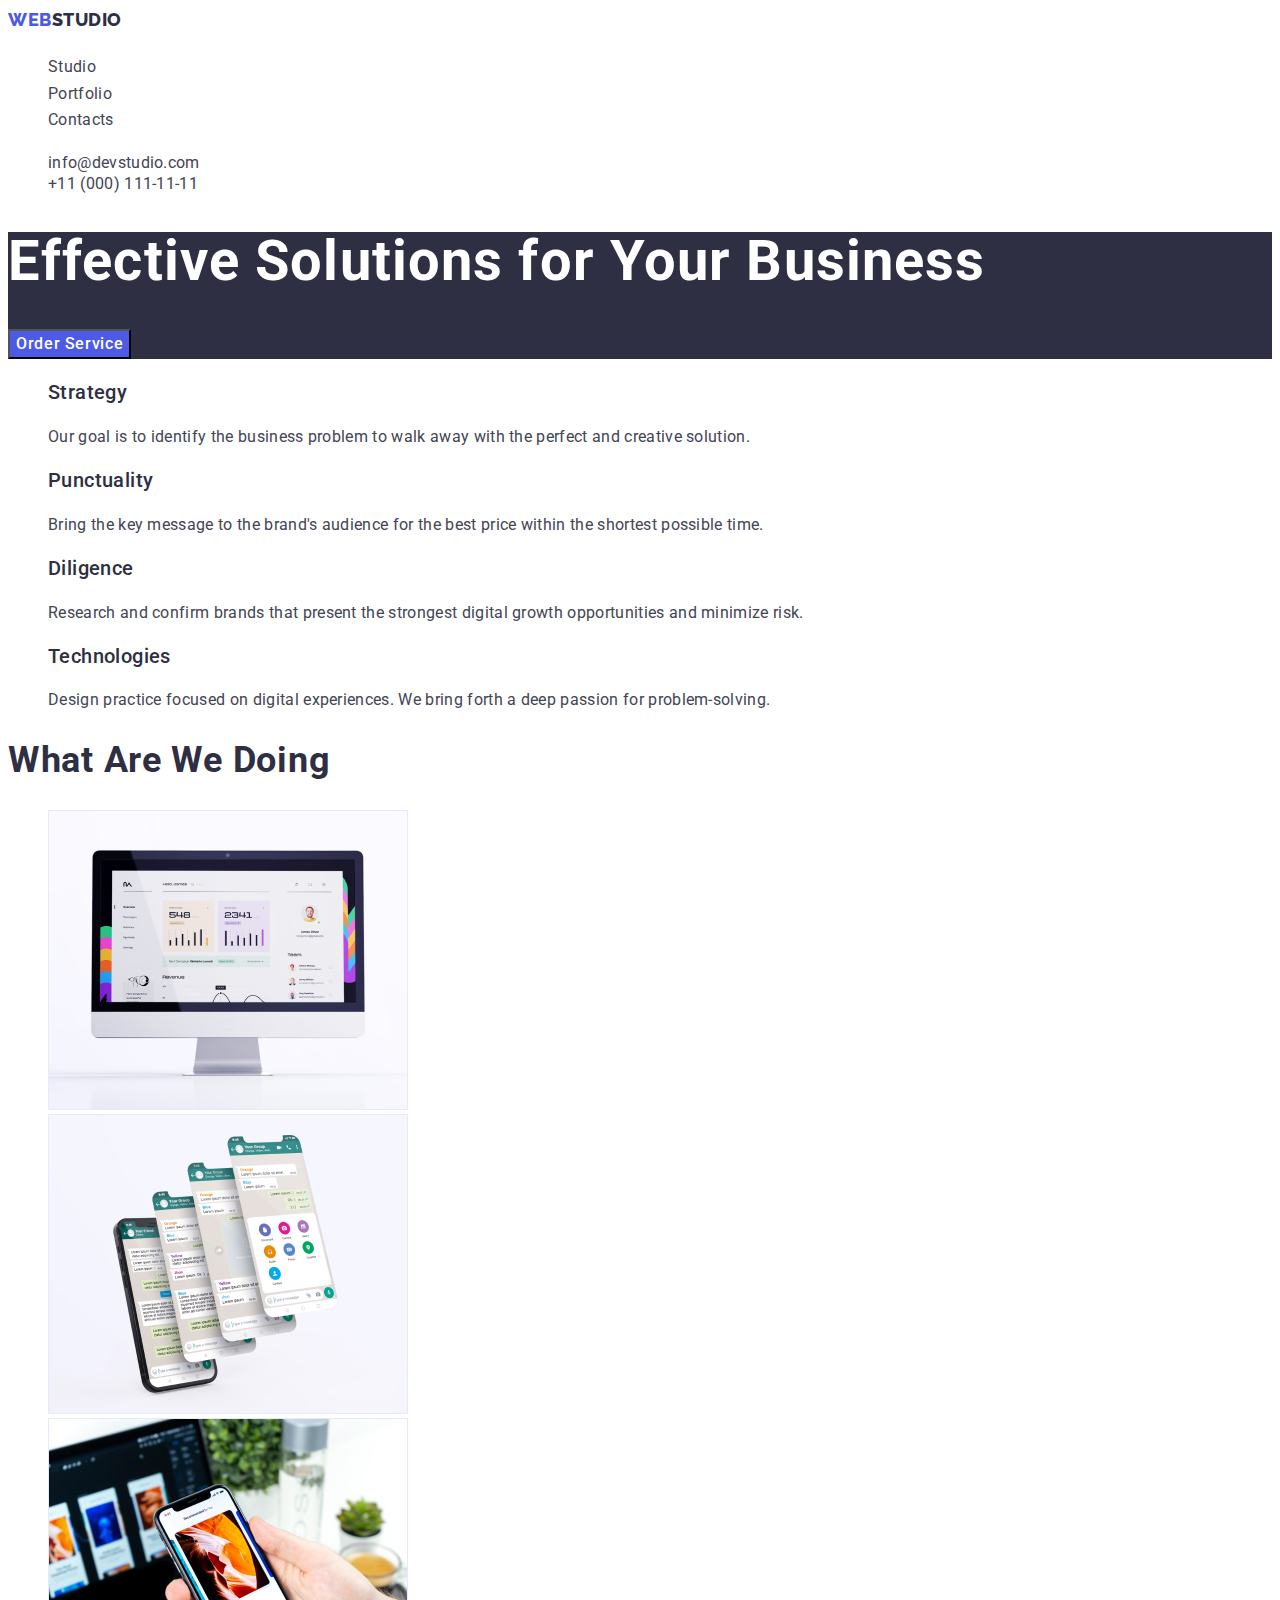
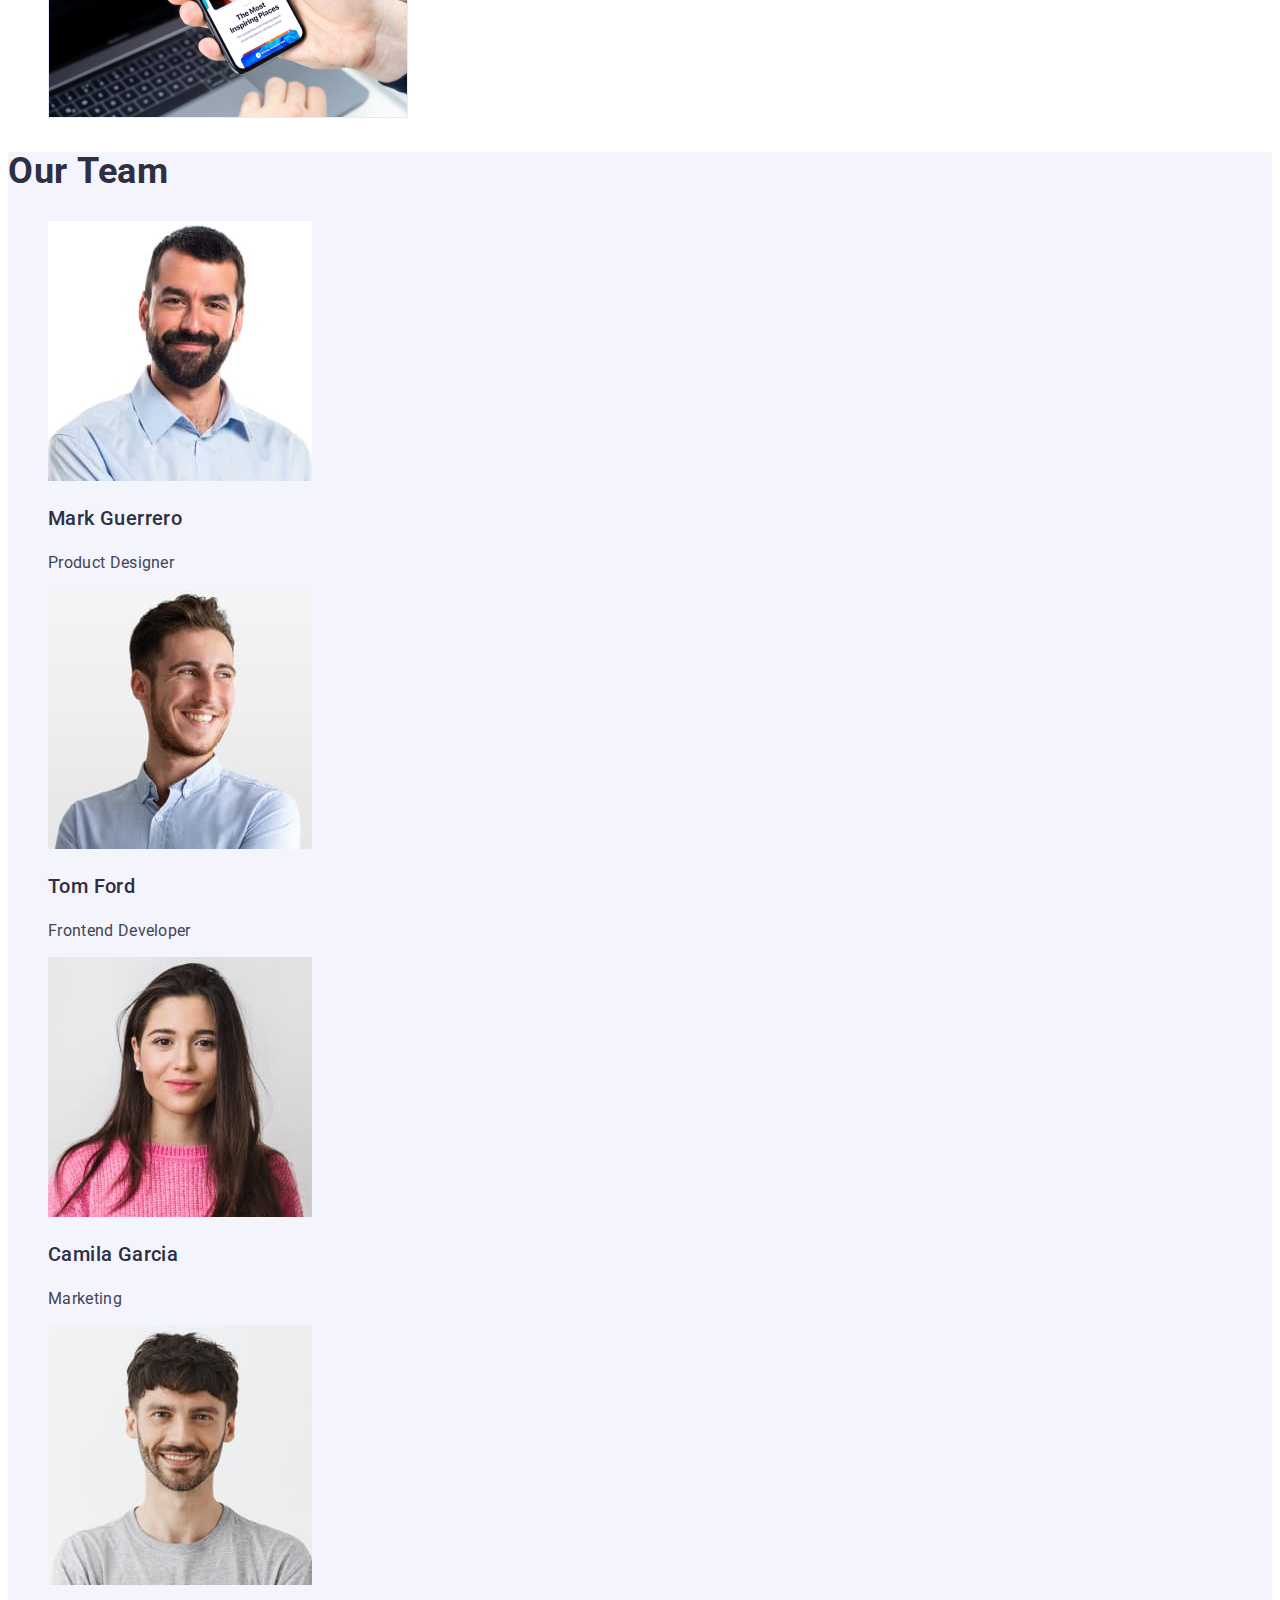
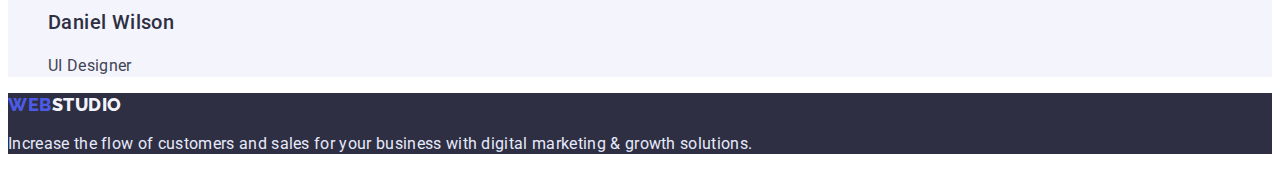
==== index.html @ ae3f28cb "Initial commit" ====
<!DOCTYPE html>
<html lang="en">
  <head>
    <meta charset="UTF-8" />
    <meta http-equiv="X-UA-Compatible" content="IE=edge" />
    <meta name="viewport" content="width=device-width, initial-scale=1.0" />
    <title>WebStudio</title>
    <link rel="stylesheet" href="./css/styles.css" />
    <link rel="preconnect" href="https://fonts.googleapis.com" />
    <link rel="preconnect" href="https://fonts.gstatic.com" crossorigin />
    <link
      href="https://fonts.googleapis.com/css2?family=Roboto:wght@400;500;700;900&display=swap"
      rel="stylesheet"
    />
    <link rel="preconnect" href="https://fonts.googleapis.com" />
    <link rel="preconnect" href="https://fonts.gstatic.com" crossorigin />
    <link
      href="https://fonts.googleapis.com/css2?family=Raleway:wght@800&family=Roboto:wght@400;500;700;900&display=swap"
      rel="stylesheet"
    />
  </head>
  <body class="page">
    <header>
      <nav>
        <a href="./index.html" class="logo primary link"> <span class="logo-style">WEB</span>STUDIO</a>
        <ul class="site-nav-link list-markers">
          <li><a href="studio.html" class="list-text">Studio</a></li>
          <li><a href="portfolio.html" class="list-text">Portfolio</a></li>
          <li><a href="portfolio.html" class="list-text">Contacts</a></li>
        </ul>
      </nav>
      <address>
        <ul class="auth-nav-link list-markers">
          <li>
            <a href="mailto:info@devstudio.com" class="text-link"
              >info@devstudio.com</a
            >
          </li>
          <li>
            <a href="tel:+110001111111" class="text-link">+11 (000) 111-11-11</a>
          </li>
        </ul>
      </address>
    </header>
    <main>
      <!-- Section 1 -->
      <section class="section-one list-markers">
        <h1 class="list-title-one">Effective Solutions for Your Business</h1>
        <li><button type="button" class="button-one">Order Service</button></li> 
      </section>
      <!-- Sektion 2 -->
      <section>
        <ul class="list-markers">
          <li>
            <h3 class="list-title">Strategy</h3>
            <p class="list-text">
              Our goal is to identify the business problem to walk away with the
              perfect and creative solution.
            </p>
          </li>
          <li>
            <h3 class="list-title">Punctuality</h3>
            <p class="list-text">
              Bring the key message to the brand's audience for the best price
              within the shortest possible time.
            </p>
          </li>
          <li>
            <h3 class="list-title">Diligence</h3>
            <p class="list-text">
              Research and confirm brands that present the strongest digital
              growth opportunities and minimize risk.
            </p>
          </li>
          <li>
            <h3 class="list-title">Technologies</h3>
            <p class="list-text">
              Design practice focused on digital experiences. We bring forth a
              deep passion for problem-solving.
            </p>
          </li>
        </ul>
      </section>
      <!-- Sektion 3 -->
      <section>
        <h2 class="title-What">What are we doing</h2>
        <ul class="list-markers">
          <li>
            <img src="./images/img-11.jpg" alt="Rectengle-71" width="360" />
          </li>
          <li>
            <img src="./images/img-21.jpg" alt="Rectengle-71" width="360" />
          </li>
          <li>
            <img src="./images/img-31.jpg" alt="Rectengle-71" width="360" />
          </li>
        </ul>
      </section>
      <!-- Sektion 4 -->
      <section class="section-four">
        <h2 class="title-Our">Our Team</h2>
        <ul class="list-markers">
          <li>
            <img src="./images/img-1.jpg" alt="Man" width="264" />
            <h3 class="list-title">Mark Guerrero</h3>
            <p class="list-text">Product Designer</p>
          </li>
          <li>
            <img src="./images/img-2.jpg" alt="Man" width="264" />
            <h3 class="list-title">Tom Ford</h3>
            <p class="list-text">Frontend Developer</p>
          </li>
          <li>
            <img src="./images/img-3.jpg" alt="Woman" width="264" />
            <h3 class="list-title">Camila Garcia</h3>
            <p class="list-text">Marketing</p>
          </li>
          <li>
            <img src="./images/img-4.jpg" alt="Man" width="264" />
            <h3 class="list-title">Daniel Wilson</h3>
            <p class="list-text">UI Designer</p>
          </li>
        </ul>
      </section>
    </main>
    <footer class="footer">
      <a href="./index.html" class="logo secondary link"> <span class="logo-primary-link">WEB</span>STUDIO</a>
      <p class="text-footer">
        Increase the flow of customers and sales for your business with digital
        marketing & growth solutions.
      </p>
    </footer>
  </body>
</html>
---- css/styles.css ----
:root {
  --iris: #4d5ae5;
  --navyblue: #2e2f42;
  --cloud: #f4f4fd;
  --Silver: #c0c0c0;
  --slate: #434455;
  --cornflower: #e7e9fc;
  --white: #ffffff;
}
.primary {
  color: var(--navyblue);
}
.secondary {
  color: var(--cloud);
}
.site-nav-link :hover,
.site-nav-link :focus {
  color: var(--iris);
}
cursor {
  pointer-events: painted;
}
.auth-nav-link :hover,
.auth-nav-link :focus {
  color: var(--iris);
}
.button:hover,
.button:focus {
  color: var(--navyblue);
}
.section-one {
  background: var(--navyblue);
}
.section-four {
  background: var(--cloud);
}
.list-markers {
  list-style-type: none;
}
.footer {
  background: var(--navyblue);
}
.logo-primary-link {
  color: var(--cloud);
}
.logo-secondary-link {
  color: var(--iris);
}
.logo-primary-link {
  color: var(--cloud);
}
.logo-secondary-link {
  color: var(--iris);
}
body {
  font-family: "Roboto", sans-serif;
  color: var(--Silver);
  background: var(--white);
}
.logo-style {
  font-family: "Raleway";
  font-style: normal;
  font-weight: 800;
  font-size: 18px;
  line-height: 1.33;
  align-items: center;
  letter-spacing: 0.03em;
  text-transform: uppercase;
  color: var(--iris);
  flex: none;
  order: 0;
  flex-grow: 0;
}
.logo {
  font-family: "Raleway";
  font-style: normal;
  font-weight: 800;
  font-size: 18px;
  line-height: 1.33;
  display: flex;
  align-items: center;
  letter-spacing: 0.03em;
  text-transform: uppercase;
  flex: none;
  order: 1;
  flex-grow: 0;
  text-decoration: none;
}
.site-nav-link {
  font-style: normal;
  font-weight: 500;
  font-size: 20px;
  line-height: 1.33;
  letter-spacing: 0.02em;
  font-family: inherit;
  color: var(--navyblue);
}
.auth-nav-link {
  font-style: normal;
  font-weight: 400;
  font-size: 16px;
  line-height: 1.33;
  letter-spacing: 0.02em;
  font-family: inherit;
  color: var(--slate);
}
.text-link {
  width: 153px;
  height: 24px;
  left: 940px;
  top: 24px;
  font-family: inherit;
  font-style: normal;
  font-weight: 400;
  font-size: 16px;
  line-height: 1.33;
  letter-spacing: 0.02em;
  color: var(--slate);
  text-decoration: none;
}
.list-title-one {
  font-family: inherit;
  font-style: normal;
  font-weight: 700;
  font-size: 56px;
  line-height: 1.07;
  letter-spacing: 0.02em;
  color: var(--white);
}
.title-What {
  font-style: normal;
  font-family: inherit;
  font-weight: 700;
  font-size: 36px;
  line-height: 1.1;
  letter-spacing: 0.02em;
  text-transform: capitalize;
  color: var(--navyblue);
}
.title-Our {
  font-style: normal;
  font-family: inherit;
  font-weight: 700;
  font-size: 36px;
  line-height: 1.1;
  letter-spacing: 0.02em;
  text-transform: capitalize;
  color: var(--navyblue);
}
.button {
  font-family: inherit;
  font-style: normal;
  font-weight: 500;
  font-size: 16px;
  line-height: 24px;
  display: flex;
  align-items: center;
  text-align: center;
  letter-spacing: 0.04em;
  color: var(--iris);
  flex: none;
  border: 1px solid var(--cornflower);
  order: 1;
  flex-grow: 0;
  background: var(--cloud);
}
.visually-hidden {
  position: absolute;
  width: 1px;
  height: 1px;
  margin: -1px;
  border: 0;
  white-space: nowrap;
  clip-path: inset(100%);
  clip: rect(0 0 0 0);
  overflow: hidden;
}
.button-one {
  font-family: inherit;
  font-style: normal;
  font-weight: 500;
  font-size: 16px;
  line-height: 1.5;
  display: flex;
  align-items: center;
  letter-spacing: 0.04em;
  color: var(--white);
  flex: none;
  order: 0;
  flex-grow: 0;
  font-family: inherit;
  background: var(--iris);
}
.list-title {
  font-family: inherit;
  font-style: normal;
  font-weight: 500;
  font-size: 20px;
  line-height: 1.33;
  letter-spacing: 0.02em;
  color: var(--navyblue);
}
.list-text {
  font-family: inherit;
  font-style: normal;
  font-weight: 400;
  font-size: 16px;
  line-height: 1.33;
  letter-spacing: 0.02em;
  color: var(--slate);
  text-decoration: none;
}
.text-footer {
  font-family: inherit;
  font-style: normal;
  font-weight: 400;
  font-size: 16px;
  line-height: 1.33;
  letter-spacing: 0.02em;
  color: var(--cornflower);
}
.logo-footer {
  font-family: inherit;
  font-style: normal;
  font-weight: 800;
  font-size: 18px;
  line-height: 1.33;
  letter-spacing: 0.03em;
  color: var(--cloud);
  text-decoration: none;
}
.logo-primary-link {
  font-family: "Raleway";
  font-style: normal;
  font-weight: 800;
  font-size: 18px;
  line-height: 21px;
  align-items: center;
  letter-spacing: 0.03em;
  text-transform: uppercase;
  color: var(--iris);
  flex: none;
  order: 0;
  flex-grow: 0;
}
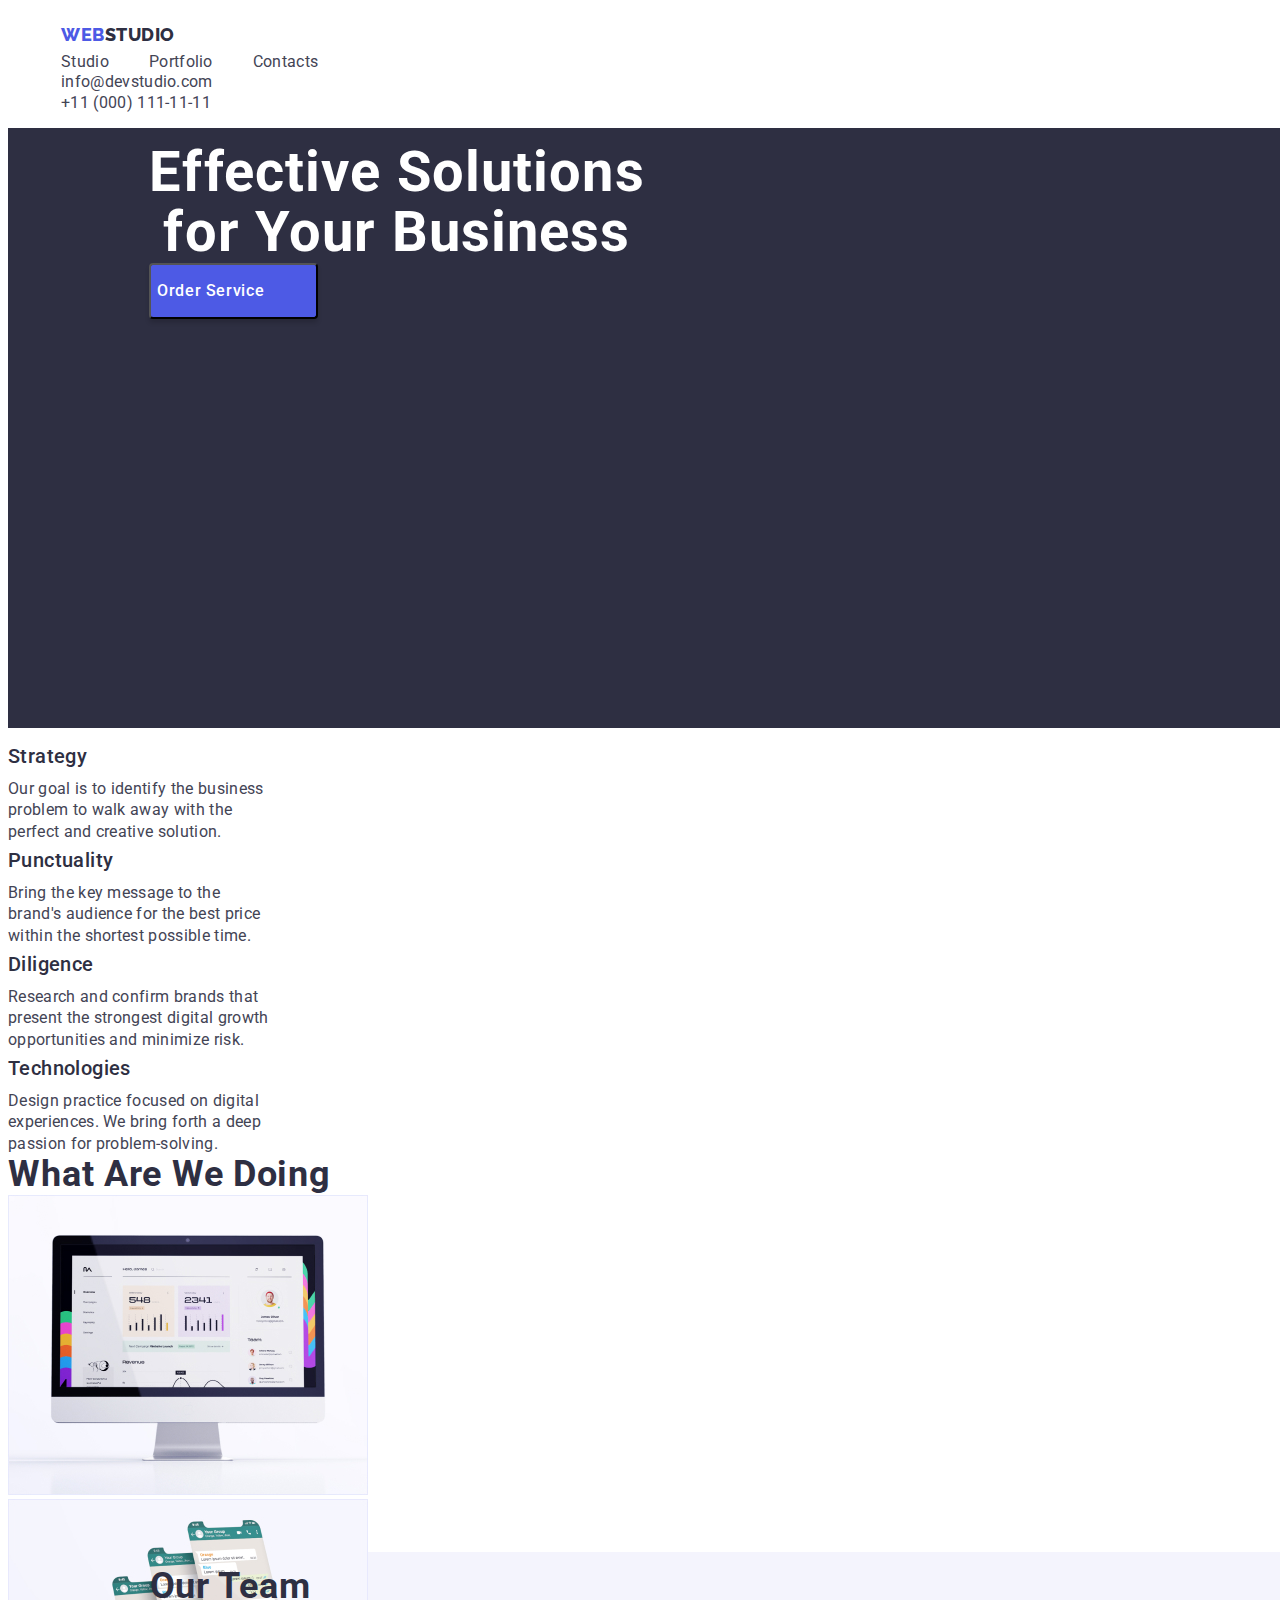
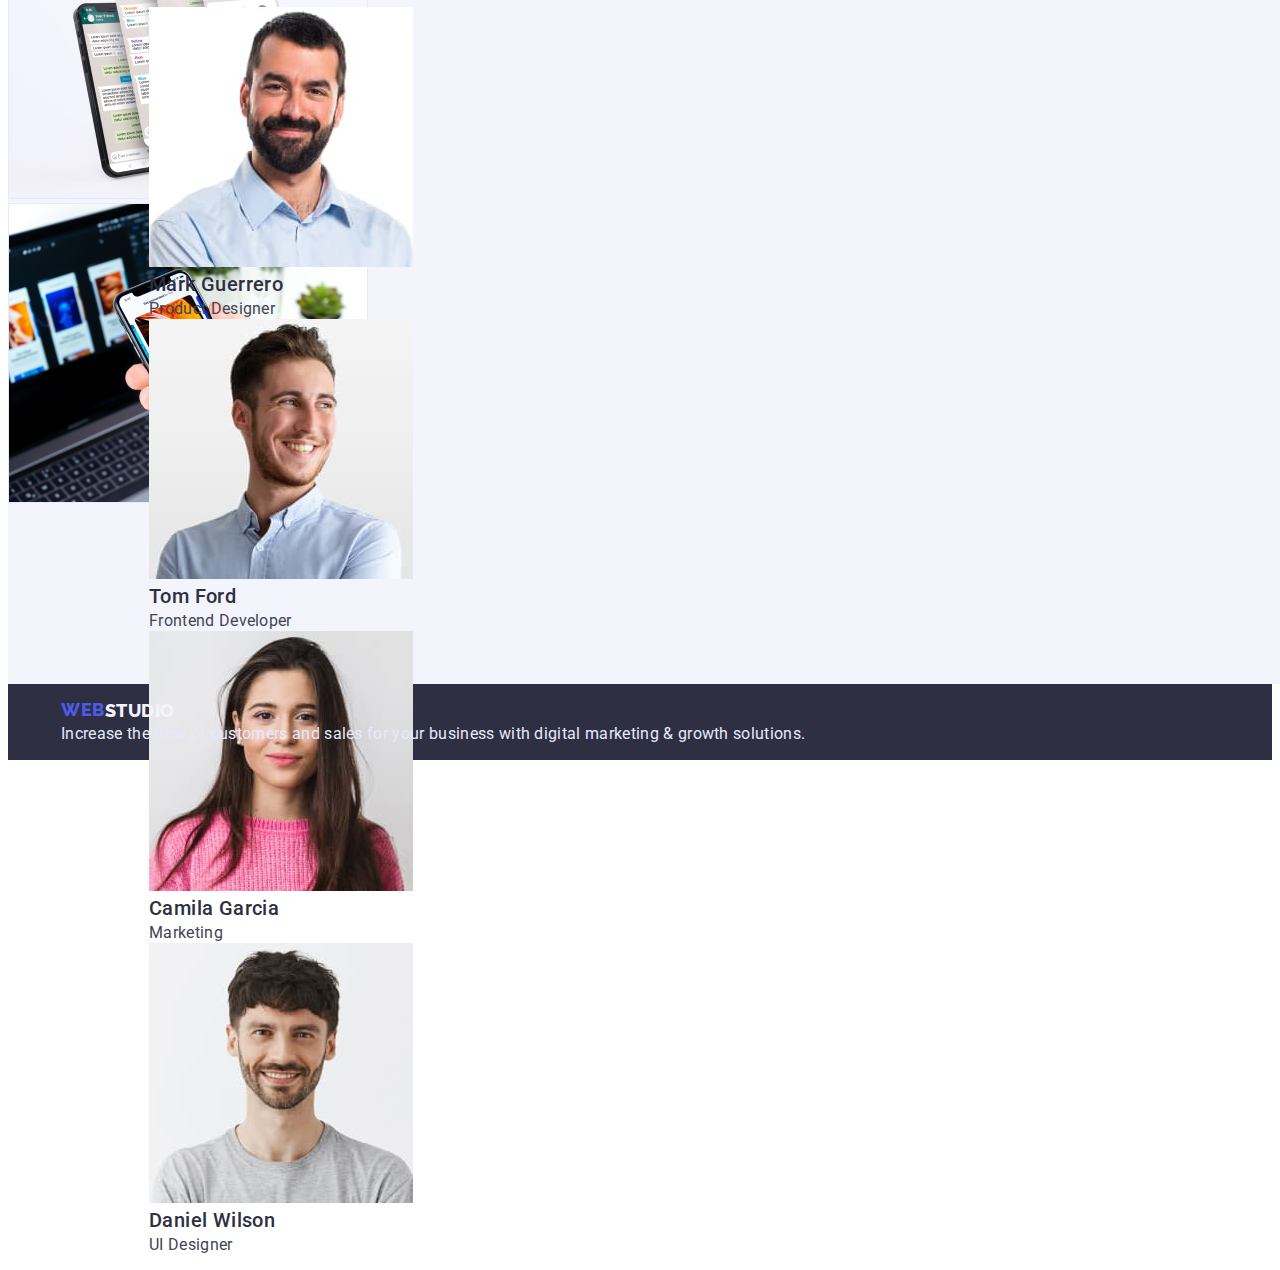
==== commit e51abe15: "Lesson 3 commit" ====
--- a/index.html
+++ b/index.html
@@ -5,6 +5,13 @@
     <meta http-equiv="X-UA-Compatible" content="IE=edge" />
     <meta name="viewport" content="width=device-width, initial-scale=1.0" />
     <title>WebStudio</title>
+    <link
+      rel="stylesheet"
+      href="https://cdnjs.cloudflare.com/ajax/libs/modern-normalize/1.1.0/modern-normalize.min.css"
+      integrity="sha512-wpPYUAdjBVSE4KJnH1VR1HeZfpl1ub8YT/NKx4PuQ5NmX2tKuGu6U/JRp5y+Y8XG2tV+wKQpNHVUX03MfMFn9Q=="
+      crossorigin="anonymous"
+      referrerpolicy="no-referrer"
+    />
     <link rel="stylesheet" href="./css/styles.css" />
     <link rel="preconnect" href="https://fonts.googleapis.com" />
     <link rel="preconnect" href="https://fonts.gstatic.com" crossorigin />
@@ -19,116 +26,134 @@
       rel="stylesheet"
     />
   </head>
-  <body class="page">
+  <body>
     <header>
-      <nav>
-        <a href="./index.html" class="logo primary link"> <span class="logo-style">WEB</span>STUDIO</a>
-        <ul class="site-nav-link list-markers">
-          <li><a href="studio.html" class="list-text">Studio</a></li>
-          <li><a href="portfolio.html" class="list-text">Portfolio</a></li>
-          <li><a href="portfolio.html" class="list-text">Contacts</a></li>
-        </ul>
-      </nav>
-      <address>
-        <ul class="auth-nav-link list-markers">
-          <li>
-            <a href="mailto:info@devstudio.com" class="text-link"
-              >info@devstudio.com</a
-            >
-          </li>
-          <li>
-            <a href="tel:+110001111111" class="text-link">+11 (000) 111-11-11</a>
-          </li>
-        </ul>
-      </address>
+      <div class="conteanir">
+        <nav>
+          <a href="./index.html" class="logo primary link">
+            <span class="logo-style">WEB</span>STUDIO</a
+          >
+          <ul class="site-nav-link list-markers">
+            <li><a href="studio.html" class="list-text">Studio</a></li>
+            <li><a href="portfolio.html" class="list-text">Portfolio</a></li>
+            <li><a href="portfolio.html" class="list-text">Contacts</a></li>
+          </ul>
+        </nav>
+        <address>
+          <ul class="auth-nav-link list-markers">
+            <li>
+              <a href="mailto:info@devstudio.com" class="text-link mailto-nav"
+                >info@devstudio.com</a
+              >
+            </li>
+            <li>
+              <a href="tel:+110001111111" class="text-link tel-nav"
+                >+11 (000) 111-11-11</a
+              >
+            </li>
+          </ul>
+        </address>
+      </div>
     </header>
     <main>
       <!-- Section 1 -->
       <section class="section-one list-markers">
-        <h1 class="list-title-one">Effective Solutions for Your Business</h1>
-        <li><button type="button" class="button-one">Order Service</button></li> 
+        <div class="conteanir">
+          <h1 class="list-title-one">Effective Solutions for Your Business</h1>
+            <button type="button" class="button-one">Order Service</button>
+        </div>
       </section>
       <!-- Sektion 2 -->
-      <section>
-        <ul class="list-markers">
-          <li>
-            <h3 class="list-title">Strategy</h3>
-            <p class="list-text">
-              Our goal is to identify the business problem to walk away with the
-              perfect and creative solution.
-            </p>
-          </li>
-          <li>
-            <h3 class="list-title">Punctuality</h3>
-            <p class="list-text">
-              Bring the key message to the brand's audience for the best price
-              within the shortest possible time.
-            </p>
-          </li>
-          <li>
-            <h3 class="list-title">Diligence</h3>
-            <p class="list-text">
-              Research and confirm brands that present the strongest digital
-              growth opportunities and minimize risk.
-            </p>
-          </li>
-          <li>
-            <h3 class="list-title">Technologies</h3>
-            <p class="list-text">
-              Design practice focused on digital experiences. We bring forth a
-              deep passion for problem-solving.
-            </p>
-          </li>
-        </ul>
+      <section class="sektion-two">
+        <div class="conteanir">
+          <ul class="list-markers">
+            <li class="feature-one">
+              <h3 class="list-title">Strategy</h3>
+              <p class="list-text">
+                Our goal is to identify the business problem to walk away with
+                the perfect and creative solution.
+              </p>
+            </li>
+            <li class="feature-two">
+              <h3 class="list-title">Punctuality</h3>
+              <p class="list-text">
+                Bring the key message to the brand's audience for the best price
+                within the shortest possible time.
+              </p>
+            </li>
+            <li class="feature-three">
+              <h3 class="list-title">Diligence</h3>
+              <p class="list-text">
+                Research and confirm brands that present the strongest digital
+                growth opportunities and minimize risk.
+              </p>
+            </li>
+            <li class="feature-four">
+              <h3 class="list-title">Technologies</h3>
+              <p class="list-text">
+                Design practice focused on digital experiences. We bring forth a
+                deep passion for problem-solving.
+              </p>
+            </li>
+          </ul>
+        </div>
       </section>
       <!-- Sektion 3 -->
-      <section>
-        <h2 class="title-What">What are we doing</h2>
-        <ul class="list-markers">
-          <li>
-            <img src="./images/img-11.jpg" alt="Rectengle-71" width="360" />
-          </li>
-          <li>
-            <img src="./images/img-21.jpg" alt="Rectengle-71" width="360" />
-          </li>
-          <li>
-            <img src="./images/img-31.jpg" alt="Rectengle-71" width="360" />
-          </li>
-        </ul>
+      <section class="section-three">
+        <div class="conteanir">
+          <h2 class="title-What">What are we doing</h2>
+          <ul class="list-markers">
+            <li>
+              <img src="./images/img-11.jpg" alt="Rectengle-one" width="360" />
+            </li>
+            <li class="Rectengle-two">
+              <img src="./images/img-21.jpg" alt="Rectengle-two" width="360" />
+            </li>
+            <li class="Rectengle-three">
+              <img src="./images/img-31.jpg" alt="Rectengle-three" width="360" />
+            </li>
+          </ul>
+        </div>
       </section>
       <!-- Sektion 4 -->
       <section class="section-four">
-        <h2 class="title-Our">Our Team</h2>
-        <ul class="list-markers">
-          <li>
-            <img src="./images/img-1.jpg" alt="Man" width="264" />
-            <h3 class="list-title">Mark Guerrero</h3>
-            <p class="list-text">Product Designer</p>
-          </li>
-          <li>
-            <img src="./images/img-2.jpg" alt="Man" width="264" />
-            <h3 class="list-title">Tom Ford</h3>
-            <p class="list-text">Frontend Developer</p>
-          </li>
-          <li>
-            <img src="./images/img-3.jpg" alt="Woman" width="264" />
-            <h3 class="list-title">Camila Garcia</h3>
-            <p class="list-text">Marketing</p>
-          </li>
-          <li>
-            <img src="./images/img-4.jpg" alt="Man" width="264" />
-            <h3 class="list-title">Daniel Wilson</h3>
-            <p class="list-text">UI Designer</p>
-          </li>
-        </ul>
+        <div class="conteanir">
+          <h2 class="title-Our">Our Team</h2>
+          <ul class="list-markers">
+            <li>
+              <img src="./images/img-1.jpg" alt="Man" width="264" />
+              <h3 class="list-title">Mark Guerrero</h3>
+              <p class="list-text">Product Designer</p>
+            </li>
+            <li>
+              <img src="./images/img-2.jpg" alt="Man" width="264" />
+              <h3 class="list-title">Tom Ford</h3>
+              <p class="list-text">Frontend Developer</p>
+            </li>
+            <li>
+              <img src="./images/img-3.jpg" alt="Woman" width="264" />
+              <h3 class="list-title">Camila Garcia</h3>
+              <p class="list-text">Marketing</p>
+            </li>
+            <li>
+              <img src="./images/img-4.jpg" alt="Man" width="264" />
+              <h3 class="list-title">Daniel Wilson</h3>
+              <p class="list-text">UI Designer</p>
+            </li>
+          </ul>
+        </div>
       </section>
     </main>
     <footer class="footer">
-      <a href="./index.html" class="logo secondary link"> <span class="logo-primary-link">WEB</span>STUDIO</a>
-      <p class="text-footer">
-        Increase the flow of customers and sales for your business with digital
-        marketing & growth solutions.
-      </p>
+      <div class="conteanir">
+        <a href="./index.html" class="logo secondary link">
+          <span class="logo-primary-link">WEB</span>STUDIO</a
+        >
+        <p class="text-footer">
+          Increase the flow of customers and sales for your business with
+          digital marketing & growth solutions.
+        </p>
+      </div>
     </footer>
   </body>
 </html>
--- a/css/styles.css
+++ b/css/styles.css
@@ -7,6 +7,19 @@
   --cornflower: #e7e9fc;
   --white: #ffffff;
 }
+h1,
+h2,
+h3,
+h4,
+h5,
+h6,
+p {
+  margin: 0;
+}
+ul {
+  margin: 0;
+  padding: 0;
+}
 .primary {
   color: var(--navyblue);
 }
@@ -56,6 +69,11 @@
   font-family: "Roboto", sans-serif;
   color: var(--Silver);
   background: var(--white);
+}
+.conteanir {
+  width: 1158px;
+  padding: 15px 0;
+  margin: 0 auto;
 }
 .logo-style {
   font-family: "Raleway";
@@ -85,6 +103,9 @@
   order: 1;
   flex-grow: 0;
   text-decoration: none;
+  display: flex;
+  flex-direction: row;
+  align-items: flex-start;
 }
 .site-nav-link {
   font-style: normal;
@@ -94,6 +115,12 @@
   letter-spacing: 0.02em;
   font-family: inherit;
   color: var(--navyblue);
+  display: flex;
+  flex-direction: row;
+  align-items: flex-start;
+  gap: 40px;
+  width: 261px;
+  height: 24px;
 }
 .auth-nav-link {
   font-style: normal;
@@ -103,6 +130,66 @@
   letter-spacing: 0.02em;
   font-family: inherit;
   color: var(--slate);
+  flex-direction: row;
+  align-items: flex-start;
+}
+.mailto-nav {
+  flex-direction: row;
+  align-items: flex-start;
+  width: 153px;
+  height: 24px;
+}
+.tel-nav {
+  width: 151px;
+  height: 24px;
+}
+.section-one {
+  width: 1440px;
+  height: 600px;
+}
+.sektion-two {
+  width: 1128px;
+  height: 412px;
+}
+.section-three {
+  width: 1128px;
+  height: 412px;
+}
+.section-four {
+  width: 1440px;
+  height: 732px;
+}
+.feature-one {
+  display: flex;
+  flex-direction: column;
+  align-items: flex-start;
+  gap: 8px;
+  width: 264px;
+  height: 104px;
+}
+.feature-two {
+  display: flex;
+  flex-direction: column;
+  align-items: flex-start;
+  gap: 8px;
+  width: 264px;
+  height: 104px;
+}
+.feature-three {
+  display: flex;
+  flex-direction: column;
+  align-items: flex-start;
+  gap: 8px;
+  width: 264px;
+  height: 104px;
+}
+.feature-four {
+  display: flex;
+  flex-direction: column;
+  align-items: flex-start;
+  gap: 8px;
+  width: 264px;
+  height: 104px;
 }
 .text-link {
   width: 153px;
@@ -126,6 +213,9 @@
   line-height: 1.07;
   letter-spacing: 0.02em;
   color: var(--white);
+  text-align: center;
+  width: 496px;
+  height: 120px;
 }
 .title-What {
   font-style: normal;
@@ -136,6 +226,11 @@
   letter-spacing: 0.02em;
   text-transform: capitalize;
   color: var(--navyblue);
+  text-align: center;
+  letter-spacing: 0.02em;
+  text-transform: capitalize;
+  width: 323px;
+  height: 40px;
 }
 .title-Our {
   font-style: normal;
@@ -146,6 +241,11 @@
   letter-spacing: 0.02em;
   text-transform: capitalize;
   color: var(--navyblue);
+  text-align: center;
+  width: 162px;
+  height: 40px;
+  letter-spacing: 0.02em;
+  text-transform: capitalize;
 }
 .button {
   font-family: inherit;
@@ -190,6 +290,11 @@
   flex-grow: 0;
   font-family: inherit;
   background: var(--iris);
+  align-items: center;
+  width: 169px;
+  height: 56px;
+  box-shadow: 0px 4px 4px rgba(0, 0, 0, 0.15);
+  border-radius: 4px;
 }
 .list-title {
   font-family: inherit;
@@ -199,6 +304,7 @@
   line-height: 1.33;
   letter-spacing: 0.02em;
   color: var(--navyblue);
+  letter-spacing: 0.02em;
 }
 .list-text {
   font-family: inherit;
@@ -239,7 +345,5 @@
   letter-spacing: 0.03em;
   text-transform: uppercase;
   color: var(--iris);
-  flex: none;
-  order: 0;
-  flex-grow: 0;
-}
+  display: flex;
+}
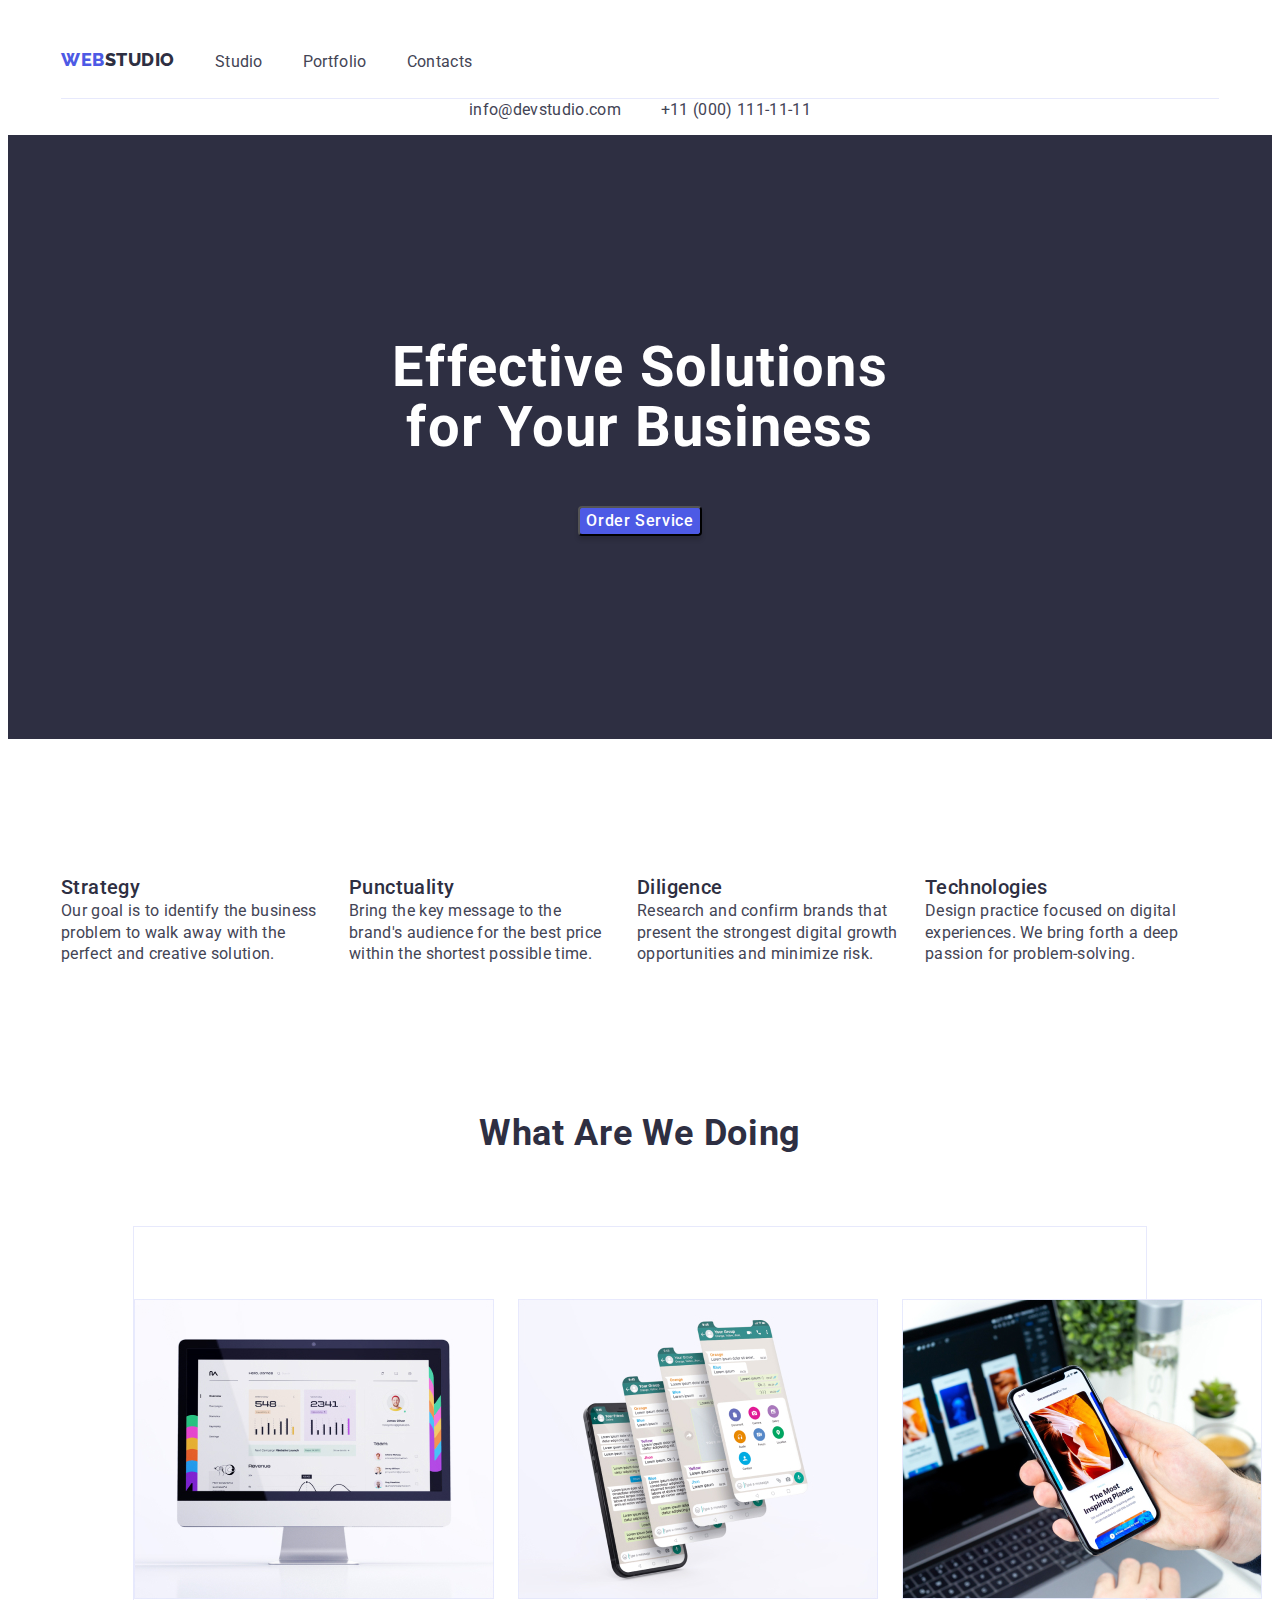
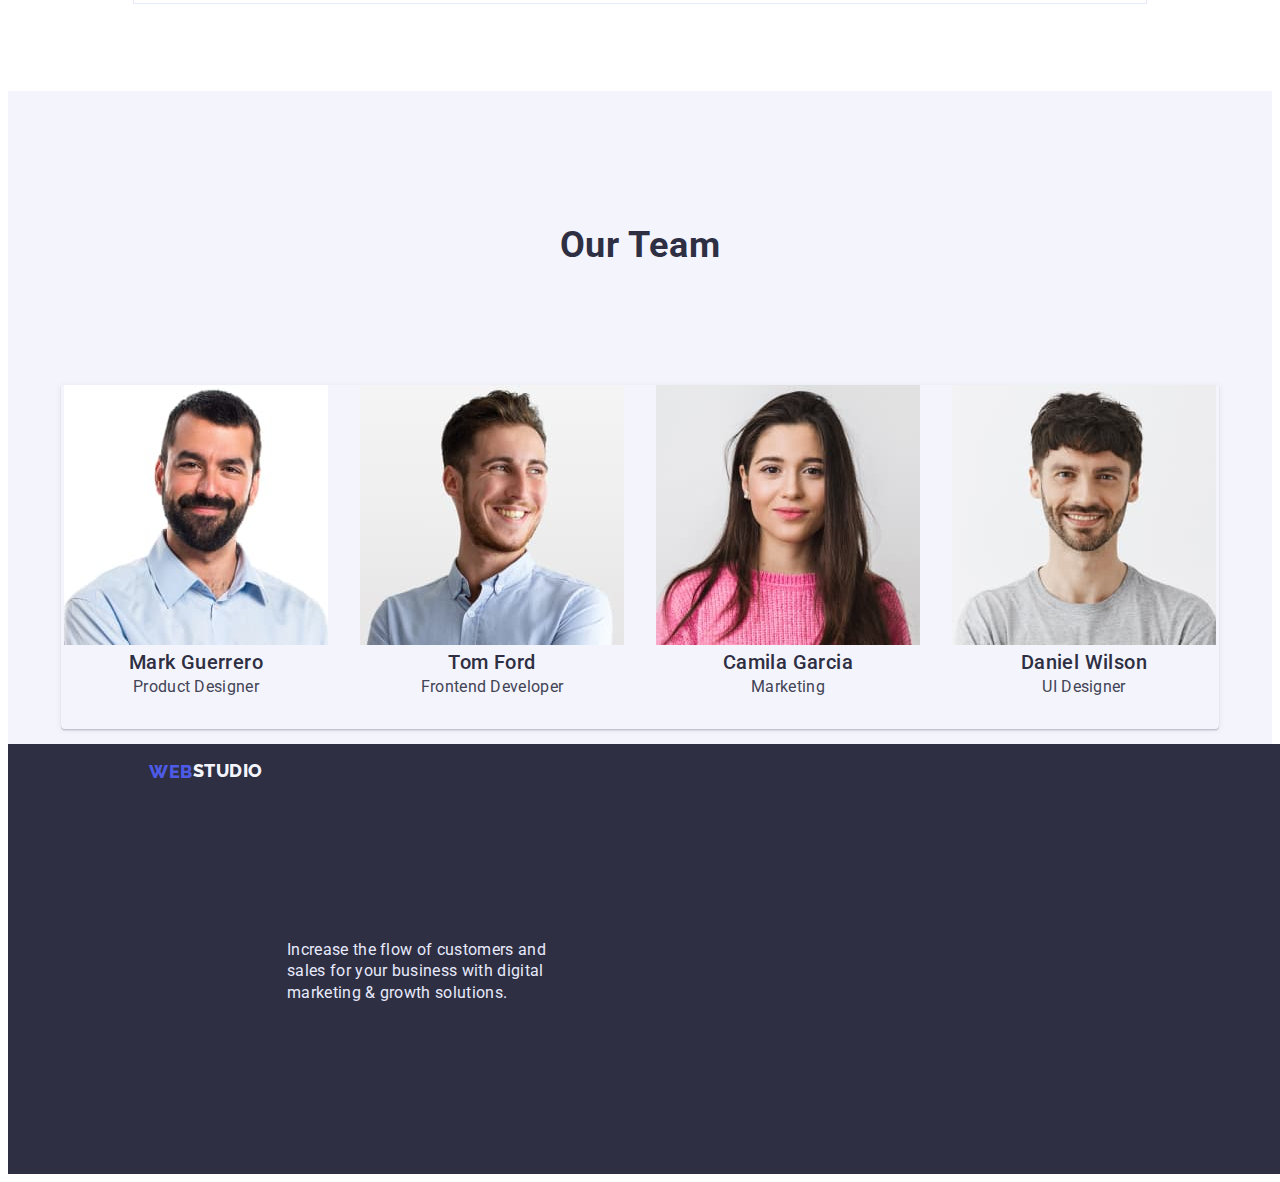
==== commit 0d1eae10: "Lesson3 commit" ====
--- a/index.html
+++ b/index.html
@@ -29,7 +29,7 @@
   <body>
     <header>
       <div class="conteanir">
-        <nav>
+        <nav class="site-nav">
           <a href="./index.html" class="logo primary link">
             <span class="logo-style">WEB</span>STUDIO</a
           >
@@ -42,12 +42,12 @@
         <address>
           <ul class="auth-nav-link list-markers">
             <li>
-              <a href="mailto:info@devstudio.com" class="text-link mailto-nav"
+              <a href="mailto:info@devstudio.com" class="text-link"
                 >info@devstudio.com</a
               >
             </li>
             <li>
-              <a href="tel:+110001111111" class="text-link tel-nav"
+              <a href="tel:+110001111111" class="text-link"
                 >+11 (000) 111-11-11</a
               >
             </li>
@@ -60,37 +60,37 @@
       <section class="section-one list-markers">
         <div class="conteanir">
           <h1 class="list-title-one">Effective Solutions for Your Business</h1>
-            <button type="button" class="button-one">Order Service</button>
+          <button type="button" class="button-one">Order Service</button>
         </div>
       </section>
       <!-- Sektion 2 -->
-      <section class="sektion-two">
+      <section>
         <div class="conteanir">
-          <ul class="list-markers">
-            <li class="feature-one">
-              <h3 class="list-title">Strategy</h3>
-              <p class="list-text">
+          <ul class="list-markers list-professions">
+            <li>
+              <h3 class="list-title-studio">Strategy</h3>
+              <p class="list-text-studio">
                 Our goal is to identify the business problem to walk away with
                 the perfect and creative solution.
               </p>
             </li>
-            <li class="feature-two">
-              <h3 class="list-title">Punctuality</h3>
-              <p class="list-text">
+            <li>
+              <h3 class="list-title-studio">Punctuality</h3>
+              <p class="list-text-studio">
                 Bring the key message to the brand's audience for the best price
                 within the shortest possible time.
               </p>
             </li>
-            <li class="feature-three">
-              <h3 class="list-title">Diligence</h3>
-              <p class="list-text">
+            <li>
+              <h3 class="list-title-studio">Diligence</h3>
+              <p class="list-text-studio">
                 Research and confirm brands that present the strongest digital
                 growth opportunities and minimize risk.
               </p>
             </li>
-            <li class="feature-four">
-              <h3 class="list-title">Technologies</h3>
-              <p class="list-text">
+            <li>
+              <h3 class="list-title-studio">Technologies</h3>
+              <p class="list-text-studio">
                 Design practice focused on digital experiences. We bring forth a
                 deep passion for problem-solving.
               </p>
@@ -99,10 +99,10 @@
         </div>
       </section>
       <!-- Sektion 3 -->
-      <section class="section-three">
+      <section>
         <div class="conteanir">
           <h2 class="title-What">What are we doing</h2>
-          <ul class="list-markers">
+          <ul class="list-markers photo-one">
             <li>
               <img src="./images/img-11.jpg" alt="Rectengle-one" width="360" />
             </li>
@@ -110,7 +110,11 @@
               <img src="./images/img-21.jpg" alt="Rectengle-two" width="360" />
             </li>
             <li class="Rectengle-three">
-              <img src="./images/img-31.jpg" alt="Rectengle-three" width="360" />
+              <img
+                src="./images/img-31.jpg"
+                alt="Rectengle-three"
+                width="360"
+              />
             </li>
           </ul>
         </div>
@@ -119,26 +123,26 @@
       <section class="section-four">
         <div class="conteanir">
           <h2 class="title-Our">Our Team</h2>
-          <ul class="list-markers">
+          <ul class="list-markers photo-two">
             <li>
               <img src="./images/img-1.jpg" alt="Man" width="264" />
-              <h3 class="list-title">Mark Guerrero</h3>
-              <p class="list-text">Product Designer</p>
+              <h3 class="list-title-our-team">Mark Guerrero</h3>
+              <p class="list-text-our-team">Product Designer</p>
             </li>
             <li>
               <img src="./images/img-2.jpg" alt="Man" width="264" />
-              <h3 class="list-title">Tom Ford</h3>
-              <p class="list-text">Frontend Developer</p>
+              <h3 class="list-title-our-team">Tom Ford</h3>
+              <p class="list-text-our-team">Frontend Developer</p>
             </li>
             <li>
               <img src="./images/img-3.jpg" alt="Woman" width="264" />
-              <h3 class="list-title">Camila Garcia</h3>
-              <p class="list-text">Marketing</p>
+              <h3 class="list-title-our-team">Camila Garcia</h3>
+              <p class="list-text-our-team">Marketing</p>
             </li>
             <li>
               <img src="./images/img-4.jpg" alt="Man" width="264" />
-              <h3 class="list-title">Daniel Wilson</h3>
-              <p class="list-text">UI Designer</p>
+              <h3 class="list-title-our-team">Daniel Wilson</h3>
+              <p class="list-text-our-team">UI Designer</p>
             </li>
           </ul>
         </div>
--- a/css/styles.css
+++ b/css/styles.css
@@ -43,21 +43,15 @@
 }
 .section-one {
   background: var(--navyblue);
-}
-.section-four {
-  background: var(--cloud);
+  padding: 188px 0;
 }
 .list-markers {
   list-style-type: none;
 }
 .footer {
   background: var(--navyblue);
-}
-.logo-primary-link {
-  color: var(--cloud);
-}
-.logo-secondary-link {
-  color: var(--iris);
+  width: 1440px;
+  
 }
 .logo-primary-link {
   color: var(--cloud);
@@ -75,6 +69,14 @@
   padding: 15px 0;
   margin: 0 auto;
 }
+.site-nav {
+  display: flex;
+  gap: 40px;
+  padding: 24px 0;
+  background: #FFFFFF;
+  border-bottom: 1px solid #E7E9FC;
+
+}
 .logo-style {
   font-family: "Raleway";
   font-style: normal;
@@ -99,13 +101,8 @@
   align-items: center;
   letter-spacing: 0.03em;
   text-transform: uppercase;
-  flex: none;
-  order: 1;
-  flex-grow: 0;
-  text-decoration: none;
-  display: flex;
-  flex-direction: row;
-  align-items: flex-start;
+  text-decoration: none;
+  
 }
 .site-nav-link {
   font-style: normal;
@@ -116,11 +113,8 @@
   font-family: inherit;
   color: var(--navyblue);
   display: flex;
-  flex-direction: row;
-  align-items: flex-start;
+  text-align: center;
   gap: 40px;
-  width: 261px;
-  height: 24px;
 }
 .auth-nav-link {
   font-style: normal;
@@ -130,72 +124,13 @@
   letter-spacing: 0.02em;
   font-family: inherit;
   color: var(--slate);
-  flex-direction: row;
-  align-items: flex-start;
-}
-.mailto-nav {
-  flex-direction: row;
-  align-items: flex-start;
-  width: 153px;
-  height: 24px;
-}
-.tel-nav {
-  width: 151px;
-  height: 24px;
-}
-.section-one {
-  width: 1440px;
-  height: 600px;
-}
-.sektion-two {
-  width: 1128px;
-  height: 412px;
-}
-.section-three {
-  width: 1128px;
-  height: 412px;
-}
-.section-four {
-  width: 1440px;
-  height: 732px;
-}
-.feature-one {
-  display: flex;
-  flex-direction: column;
-  align-items: flex-start;
-  gap: 8px;
-  width: 264px;
-  height: 104px;
-}
-.feature-two {
-  display: flex;
-  flex-direction: column;
-  align-items: flex-start;
-  gap: 8px;
-  width: 264px;
-  height: 104px;
-}
-.feature-three {
-  display: flex;
-  flex-direction: column;
-  align-items: flex-start;
-  gap: 8px;
-  width: 264px;
-  height: 104px;
-}
-.feature-four {
-  display: flex;
-  flex-direction: column;
-  align-items: flex-start;
-  gap: 8px;
-  width: 264px;
-  height: 104px;
+  display: flex;
+  text-align: center;
+  gap: 40px;
+  align-items: center;
+  justify-content: center;
 }
 .text-link {
-  width: 153px;
-  height: 24px;
-  left: 940px;
-  top: 24px;
   font-family: inherit;
   font-style: normal;
   font-weight: 400;
@@ -214,8 +149,11 @@
   letter-spacing: 0.02em;
   color: var(--white);
   text-align: center;
+  justify-content: center;
   width: 496px;
-  height: 120px;
+  display: flex;
+  margin: 0px auto;
+  padding-bottom: 48px;
 }
 .title-What {
   font-style: normal;
@@ -229,8 +167,30 @@
   text-align: center;
   letter-spacing: 0.02em;
   text-transform: capitalize;
-  width: 323px;
-  height: 40px;
+  padding-top: 120px;
+}
+.photo-one {
+  box-sizing: border-box;
+  background-blend-mode: soft-light, normal;
+  border: 1px solid #e7e9fc;
+  flex: none;
+  order: 0;
+  flex-grow: 0;
+  display: flex;
+  margin: 72px;
+  gap: 24px;
+  padding-top: 72px;
+}
+.photo-row {
+  box-sizing: border-box;
+  background-blend-mode: soft-light, normal;
+  border: 1px solid #e7e9fc;
+  flex: none;
+  order: 0;
+  flex-grow: 0;
+  display: flex;
+  margin: 72px;
+  gap: 24px;
 }
 .title-Our {
   font-style: normal;
@@ -242,10 +202,50 @@
   text-transform: capitalize;
   color: var(--navyblue);
   text-align: center;
-  width: 162px;
-  height: 40px;
   letter-spacing: 0.02em;
   text-transform: capitalize;
+  margin: 120px;
+}
+.section-four {
+  background: var(--cloud);
+}
+.list-title-our-team {
+  font-family: inherit;
+  font-style: normal;
+  font-weight: 500;
+  font-size: 20px;
+  line-height: 1.33;
+  letter-spacing: 0.02em;
+  color: var(--navyblue);
+  letter-spacing: 0.02em;
+  flex: none;
+  order: 0;
+  flex-grow: 0;
+  text-align: center;
+}
+.list-text-our-team {
+  font-family: inherit;
+  font-style: normal;
+  font-weight: 400;
+  font-size: 16px;
+  line-height: 1.33;
+  letter-spacing: 0.02em;
+  color: var(--slate);
+  text-decoration: none;
+  flex: none;
+  order: 0;
+  flex-grow: 0;
+  text-align: center;
+}
+.photo-two {
+  display: flex;
+  justify-content: center;
+  align-items: center;
+  padding: 0px 0px 32px;
+  gap: 32px;
+  box-shadow: 0px 1px 6px rgba(46, 47, 66, 0.08),
+    0px 1px 1px rgba(46, 47, 66, 0.16), 0px 2px 1px rgba(46, 47, 66, 0.08);
+  border-radius: 0px 0px 4px 4px;
 }
 .button {
   font-family: inherit;
@@ -263,6 +263,28 @@
   order: 1;
   flex-grow: 0;
   background: var(--cloud);
+  display: flex;
+  flex-direction: row;
+  align-items: flex-start;
+  padding: 0px;
+  gap: 24px;
+}
+.button-filter {
+  font-family: inherit;
+  font-style: normal;
+  font-weight: 500;
+  font-size: 16px;
+  line-height: 24px;
+  display: flex;
+  text-align: center;
+  color: var(--iris);
+  flex: none;
+  flex-grow: 0;
+  flex-direction: row;
+  padding: 12px 24px;
+  order: 0;
+  justify-content: center;
+  gap: 24px;
 }
 .visually-hidden {
   position: absolute;
@@ -282,19 +304,54 @@
   font-size: 16px;
   line-height: 1.5;
   display: flex;
-  align-items: center;
   letter-spacing: 0.04em;
   color: var(--white);
   flex: none;
   order: 0;
   flex-grow: 0;
-  font-family: inherit;
   background: var(--iris);
-  align-items: center;
-  width: 169px;
-  height: 56px;
   box-shadow: 0px 4px 4px rgba(0, 0, 0, 0.15);
   border-radius: 4px;
+  justify-content: center;
+  flex-direction: row;
+  gap: 10px;
+  margin: 0 auto;
+  display: block;
+}
+.list-title-studio {
+  font-family: inherit;
+  font-style: normal;
+  font-weight: 500;
+  font-size: 20px;
+  line-height: 1.33;
+  letter-spacing: 0.02em;
+  color: var(--navyblue);
+  letter-spacing: 0.02em;
+  flex: none;
+  order: 0;
+  flex-grow: 0;
+  display: flex;
+}
+.list-text-studio {
+  font-family: inherit;
+  font-style: normal;
+  font-weight: 400;
+  font-size: 16px;
+  line-height: 1.33;
+  letter-spacing: 0.02em;
+  color: var(--slate);
+  text-decoration: none;
+  flex: none;
+  order: 1;
+  flex-grow: 0;
+  width: 264px;
+  display: flex;
+}
+.list-professions {
+  display: flex;
+  gap: 24px;
+  margin: 0px;
+  padding-top: 120px;
 }
 .list-title {
   font-family: inherit;
@@ -324,6 +381,8 @@
   line-height: 1.33;
   letter-spacing: 0.02em;
   color: var(--cornflower);
+  width: 264px;
+  margin: 156px 138px;
 }
 .logo-footer {
   font-family: inherit;
@@ -333,6 +392,10 @@
   line-height: 1.33;
   letter-spacing: 0.03em;
   color: var(--cloud);
+  display: flex;
+flex-direction: row;
+align-items: flex-start;
+padding: 0px;
   text-decoration: none;
 }
 .logo-primary-link {
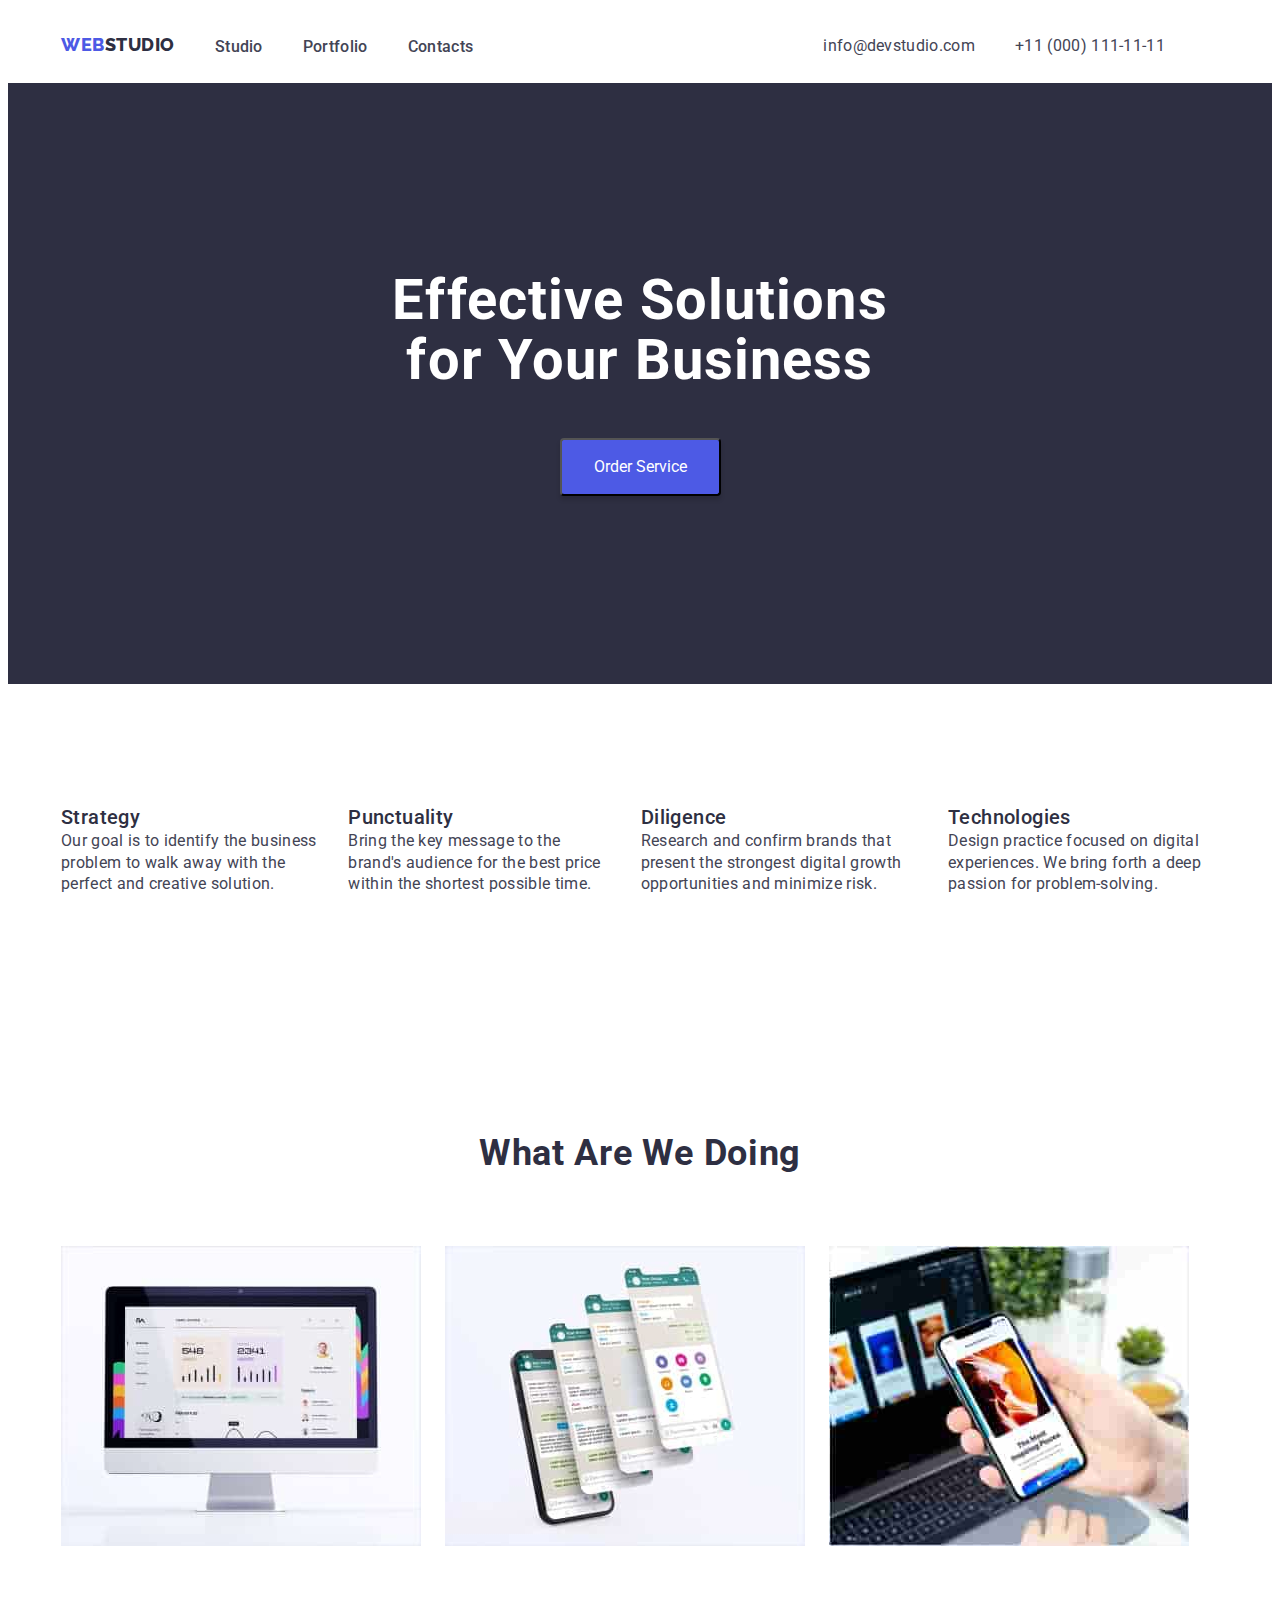
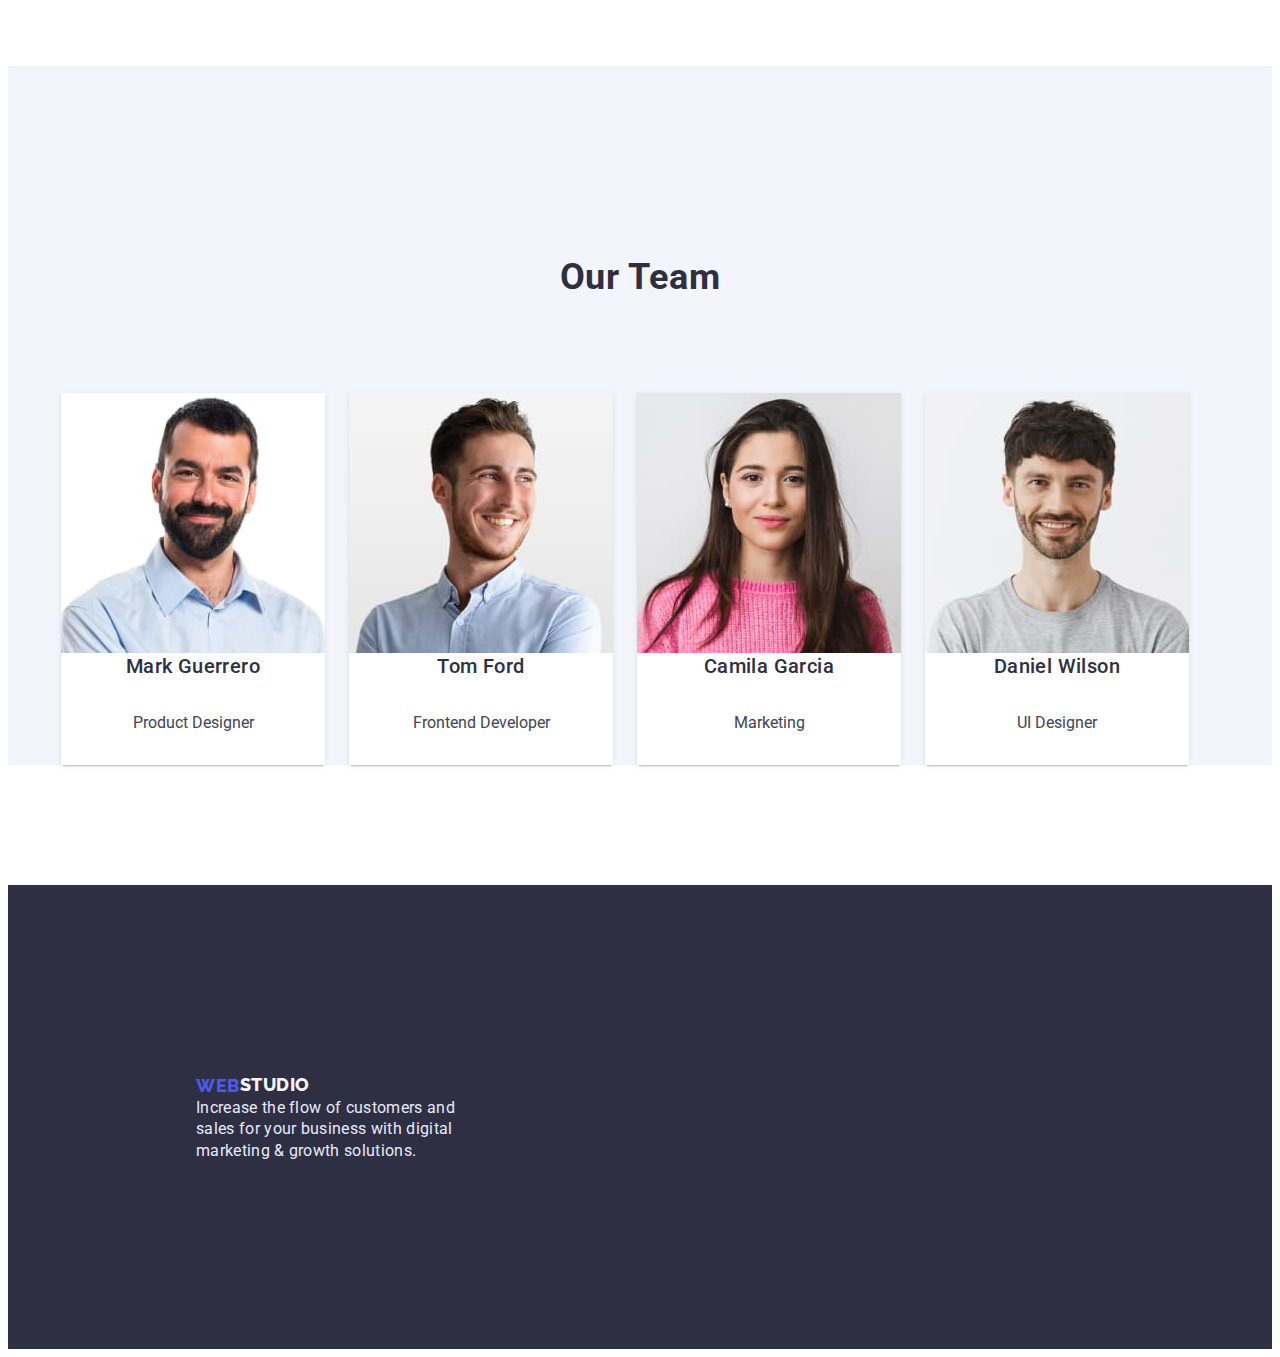
==== commit 1f7449c0: "Lesson3 commit 3" ====
--- a/index.html
+++ b/index.html
@@ -64,7 +64,7 @@
         </div>
       </section>
       <!-- Sektion 2 -->
-      <section>
+      <section class="section-two">
         <div class="conteanir">
           <ul class="list-markers list-professions">
             <li>
@@ -99,7 +99,7 @@
         </div>
       </section>
       <!-- Sektion 3 -->
-      <section>
+      <section class="section-three">
         <div class="conteanir">
           <h2 class="title-What">What are we doing</h2>
           <ul class="list-markers photo-one">
@@ -123,26 +123,34 @@
       <section class="section-four">
         <div class="conteanir">
           <h2 class="title-Our">Our Team</h2>
-          <ul class="list-markers photo-two">
-            <li>
+          <ul class="list-markers section-img">
+            <li class="professions">
               <img src="./images/img-1.jpg" alt="Man" width="264" />
-              <h3 class="list-title-our-team">Mark Guerrero</h3>
-              <p class="list-text-our-team">Product Designer</p>
+              <div>
+                <h3 class="list-title-our-team">Mark Guerrero</h3>
+                <p class="list-text-our-team">Product Designer</p>
+              </div>
             </li>
-            <li>
+            <li class="professions">
               <img src="./images/img-2.jpg" alt="Man" width="264" />
-              <h3 class="list-title-our-team">Tom Ford</h3>
-              <p class="list-text-our-team">Frontend Developer</p>
+              <div>
+                <h3 class="list-title-our-team">Tom Ford</h3>
+                <p class="list-text-our-team">Frontend Developer</p>
+              </div>
             </li>
-            <li>
+            <li class="professions">
               <img src="./images/img-3.jpg" alt="Woman" width="264" />
-              <h3 class="list-title-our-team">Camila Garcia</h3>
-              <p class="list-text-our-team">Marketing</p>
+              <div>
+                <h3 class="list-title-our-team">Camila Garcia</h3>
+                <p class="list-text-our-team">Marketing</p>
+              </div>
             </li>
-            <li>
+            <li class="professions">
               <img src="./images/img-4.jpg" alt="Man" width="264" />
-              <h3 class="list-title-our-team">Daniel Wilson</h3>
-              <p class="list-text-our-team">UI Designer</p>
+              <div>
+                <h3 class="list-title-our-team">Daniel Wilson</h3>
+                <p class="list-text-our-team">UI Designer</p>
+              </div>
             </li>
           </ul>
         </div>
--- a/css/styles.css
+++ b/css/styles.css
@@ -45,13 +45,30 @@
   background: var(--navyblue);
   padding: 188px 0;
 }
+.section-two {
+  padding-top: 120px;
+}
+.section-three {
+  padding-top: 120px;
+}
+.section-four {
+  background: var(--cloud);
+  padding-top: 120px;
+  margin-top: 120px;
+  box-sizing: border-box;
+}
+.section-img {
+  display: flex;
+  gap: 24px;
+  flex-wrap: wrap;
+  margin-top: 24px;
+}
 .list-markers {
   list-style-type: none;
 }
 .footer {
   background: var(--navyblue);
-  width: 1440px;
-  
+  margin-top: 120px;
 }
 .logo-primary-link {
   color: var(--cloud);
@@ -64,18 +81,28 @@
   color: var(--Silver);
   background: var(--white);
 }
+img {
+  display: block;
+}
 .conteanir {
   width: 1158px;
-  padding: 15px 0;
+  padding: 0 15px;
   margin: 0 auto;
 }
+header .conteanir {
+  display: flex;
+  align-items: center;
+  gap: 350px;
+}
+footer .conteanir {
+  padding: 188px;
+  margin-right: 156px;
+}
 .site-nav {
   display: flex;
   gap: 40px;
-  padding: 24px 0;
-  background: #FFFFFF;
-  border-bottom: 1px solid #E7E9FC;
-
+  margin: 24px 0;
+  background: var(--white);
 }
 .logo-style {
   font-family: "Raleway";
@@ -102,7 +129,6 @@
   letter-spacing: 0.03em;
   text-transform: uppercase;
   text-decoration: none;
-  
 }
 .site-nav-link {
   font-style: normal;
@@ -118,7 +144,7 @@
 }
 .auth-nav-link {
   font-style: normal;
-  font-weight: 400;
+  font-weight: 500;
   font-size: 16px;
   line-height: 1.33;
   letter-spacing: 0.02em;
@@ -127,8 +153,7 @@
   display: flex;
   text-align: center;
   gap: 40px;
-  align-items: center;
-  justify-content: center;
+  margin-left: auto;
 }
 .text-link {
   font-family: inherit;
@@ -153,7 +178,7 @@
   width: 496px;
   display: flex;
   margin: 0px auto;
-  padding-bottom: 48px;
+  margin-bottom: 48px;
 }
 .title-What {
   font-style: normal;
@@ -167,30 +192,13 @@
   text-align: center;
   letter-spacing: 0.02em;
   text-transform: capitalize;
-  padding-top: 120px;
+  margin-top: 120px;
 }
 .photo-one {
-  box-sizing: border-box;
-  background-blend-mode: soft-light, normal;
-  border: 1px solid #e7e9fc;
-  flex: none;
-  order: 0;
   flex-grow: 0;
   display: flex;
-  margin: 72px;
   gap: 24px;
-  padding-top: 72px;
-}
-.photo-row {
-  box-sizing: border-box;
-  background-blend-mode: soft-light, normal;
-  border: 1px solid #e7e9fc;
-  flex: none;
-  order: 0;
-  flex-grow: 0;
-  display: flex;
-  margin: 72px;
-  gap: 24px;
+  margin-top: 72px;
 }
 .title-Our {
   font-style: normal;
@@ -204,10 +212,7 @@
   text-align: center;
   letter-spacing: 0.02em;
   text-transform: capitalize;
-  margin: 120px;
-}
-.section-four {
-  background: var(--cloud);
+  padding: 72px;
 }
 .list-title-our-team {
   font-family: inherit;
@@ -216,12 +221,12 @@
   font-size: 20px;
   line-height: 1.33;
   letter-spacing: 0.02em;
-  color: var(--navyblue);
-  letter-spacing: 0.02em;
-  flex: none;
-  order: 0;
-  flex-grow: 0;
-  text-align: center;
+  display: flex;
+  justify-content: center;
+  text-align: center;
+  color: var(--navyblue);
+  background: var(--white);
+  padding: 0px 0px 32px;
 }
 .list-text-our-team {
   font-family: inherit;
@@ -229,45 +234,32 @@
   font-weight: 400;
   font-size: 16px;
   line-height: 1.33;
-  letter-spacing: 0.02em;
-  color: var(--slate);
-  text-decoration: none;
-  flex: none;
-  order: 0;
-  flex-grow: 0;
-  text-align: center;
-}
-.photo-two {
+  color: var(--slate);
   display: flex;
   justify-content: center;
+  background: var(--white);
+  padding: 0px 0px 32px;
+}
+.professions{
+  box-shadow: 0px 1px 6px rgba(46, 47, 66, 0.08),
+  0px 1px 1px rgba(46, 47, 66, 0.16), 0px 2px 1px rgba(46, 47, 66, 0.08);
+border-radius: 0px 0px 4px 4px;
+}
+.button {
+  font-family: inherit;
+  font-style: normal;
+  font-weight: 500;
+  font-size: 16px;
+  line-height: 24px;
+  display: flex;
   align-items: center;
-  padding: 0px 0px 32px;
-  gap: 32px;
-  box-shadow: 0px 1px 6px rgba(46, 47, 66, 0.08),
-    0px 1px 1px rgba(46, 47, 66, 0.16), 0px 2px 1px rgba(46, 47, 66, 0.08);
-  border-radius: 0px 0px 4px 4px;
-}
-.button {
-  font-family: inherit;
-  font-style: normal;
-  font-weight: 500;
-  font-size: 16px;
-  line-height: 24px;
-  display: flex;
-  align-items: center;
-  text-align: center;
   letter-spacing: 0.04em;
   color: var(--iris);
   flex: none;
   border: 1px solid var(--cornflower);
-  order: 1;
-  flex-grow: 0;
   background: var(--cloud);
   display: flex;
-  flex-direction: row;
   align-items: flex-start;
-  padding: 0px;
-  gap: 24px;
 }
 .button-filter {
   font-family: inherit;
@@ -276,15 +268,11 @@
   font-size: 16px;
   line-height: 24px;
   display: flex;
-  text-align: center;
-  color: var(--iris);
-  flex: none;
-  flex-grow: 0;
-  flex-direction: row;
+  color: var(--iris);
   padding: 12px 24px;
-  order: 0;
   justify-content: center;
-  gap: 24px;
+  margin-top: 96px;
+  margin-bottom: 72px;
 }
 .visually-hidden {
   position: absolute;
@@ -298,25 +286,17 @@
   overflow: hidden;
 }
 .button-one {
-  font-family: inherit;
-  font-style: normal;
-  font-weight: 500;
-  font-size: 16px;
-  line-height: 1.5;
-  display: flex;
-  letter-spacing: 0.04em;
+  font-family: "Roboto";
+  font-size: 16px;
+  line-height: 1.33;
+  display: flex;
+  padding: 16px 32px;
   color: var(--white);
-  flex: none;
-  order: 0;
-  flex-grow: 0;
   background: var(--iris);
   box-shadow: 0px 4px 4px rgba(0, 0, 0, 0.15);
-  border-radius: 4px;
-  justify-content: center;
-  flex-direction: row;
-  gap: 10px;
   margin: 0 auto;
   display: block;
+  border-radius: 4px;
 }
 .list-title-studio {
   font-family: inherit;
@@ -324,13 +304,8 @@
   font-weight: 500;
   font-size: 20px;
   line-height: 1.33;
-  letter-spacing: 0.02em;
-  color: var(--navyblue);
-  letter-spacing: 0.02em;
-  flex: none;
-  order: 0;
-  flex-grow: 0;
-  display: flex;
+  color: var(--navyblue);
+  letter-spacing: 0.02em;
 }
 .list-text-studio {
   font-family: inherit;
@@ -340,38 +315,33 @@
   line-height: 1.33;
   letter-spacing: 0.02em;
   color: var(--slate);
+}
+.list-professions {
+  display: flex;
+  gap: 24px;
+}
+.list-title {
+  font-family: inherit;
+  font-style: normal;
+  font-weight: 500;
+  font-size: 20px;
+  line-height: 1.33;
+  letter-spacing: 0.02em;
+  color: var(--navyblue);
+  letter-spacing: 0.02em;
+  flex-basis: calc((100% - 48px) / 3);
+}
+.list-text {
+  font-family: inherit;
+  font-style: normal;
+  font-weight: 500;
+  font-size: 16px;
+  line-height: 1.33;
+  letter-spacing: 0.02em;
+  color: var(--slate);
   text-decoration: none;
-  flex: none;
-  order: 1;
-  flex-grow: 0;
-  width: 264px;
-  display: flex;
-}
-.list-professions {
-  display: flex;
-  gap: 24px;
-  margin: 0px;
-  padding-top: 120px;
-}
-.list-title {
-  font-family: inherit;
-  font-style: normal;
-  font-weight: 500;
-  font-size: 20px;
-  line-height: 1.33;
-  letter-spacing: 0.02em;
-  color: var(--navyblue);
-  letter-spacing: 0.02em;
-}
-.list-text {
-  font-family: inherit;
-  font-style: normal;
-  font-weight: 400;
-  font-size: 16px;
-  line-height: 1.33;
-  letter-spacing: 0.02em;
-  color: var(--slate);
-  text-decoration: none;
+  padding: 0px 0px 48px;
+  flex-basis: calc((100% - 48px) / 3);
 }
 .text-footer {
   font-family: inherit;
@@ -382,7 +352,6 @@
   letter-spacing: 0.02em;
   color: var(--cornflower);
   width: 264px;
-  margin: 156px 138px;
 }
 .logo-footer {
   font-family: inherit;
@@ -392,21 +361,16 @@
   line-height: 1.33;
   letter-spacing: 0.03em;
   color: var(--cloud);
-  display: flex;
-flex-direction: row;
-align-items: flex-start;
-padding: 0px;
+  flex-direction: row;
   text-decoration: none;
 }
 .logo-primary-link {
-  font-family: "Raleway";
+  font-family: "Raleway", sans-serif;
   font-style: normal;
   font-weight: 800;
   font-size: 18px;
   line-height: 21px;
-  align-items: center;
   letter-spacing: 0.03em;
   text-transform: uppercase;
   color: var(--iris);
-  display: flex;
-}
+}
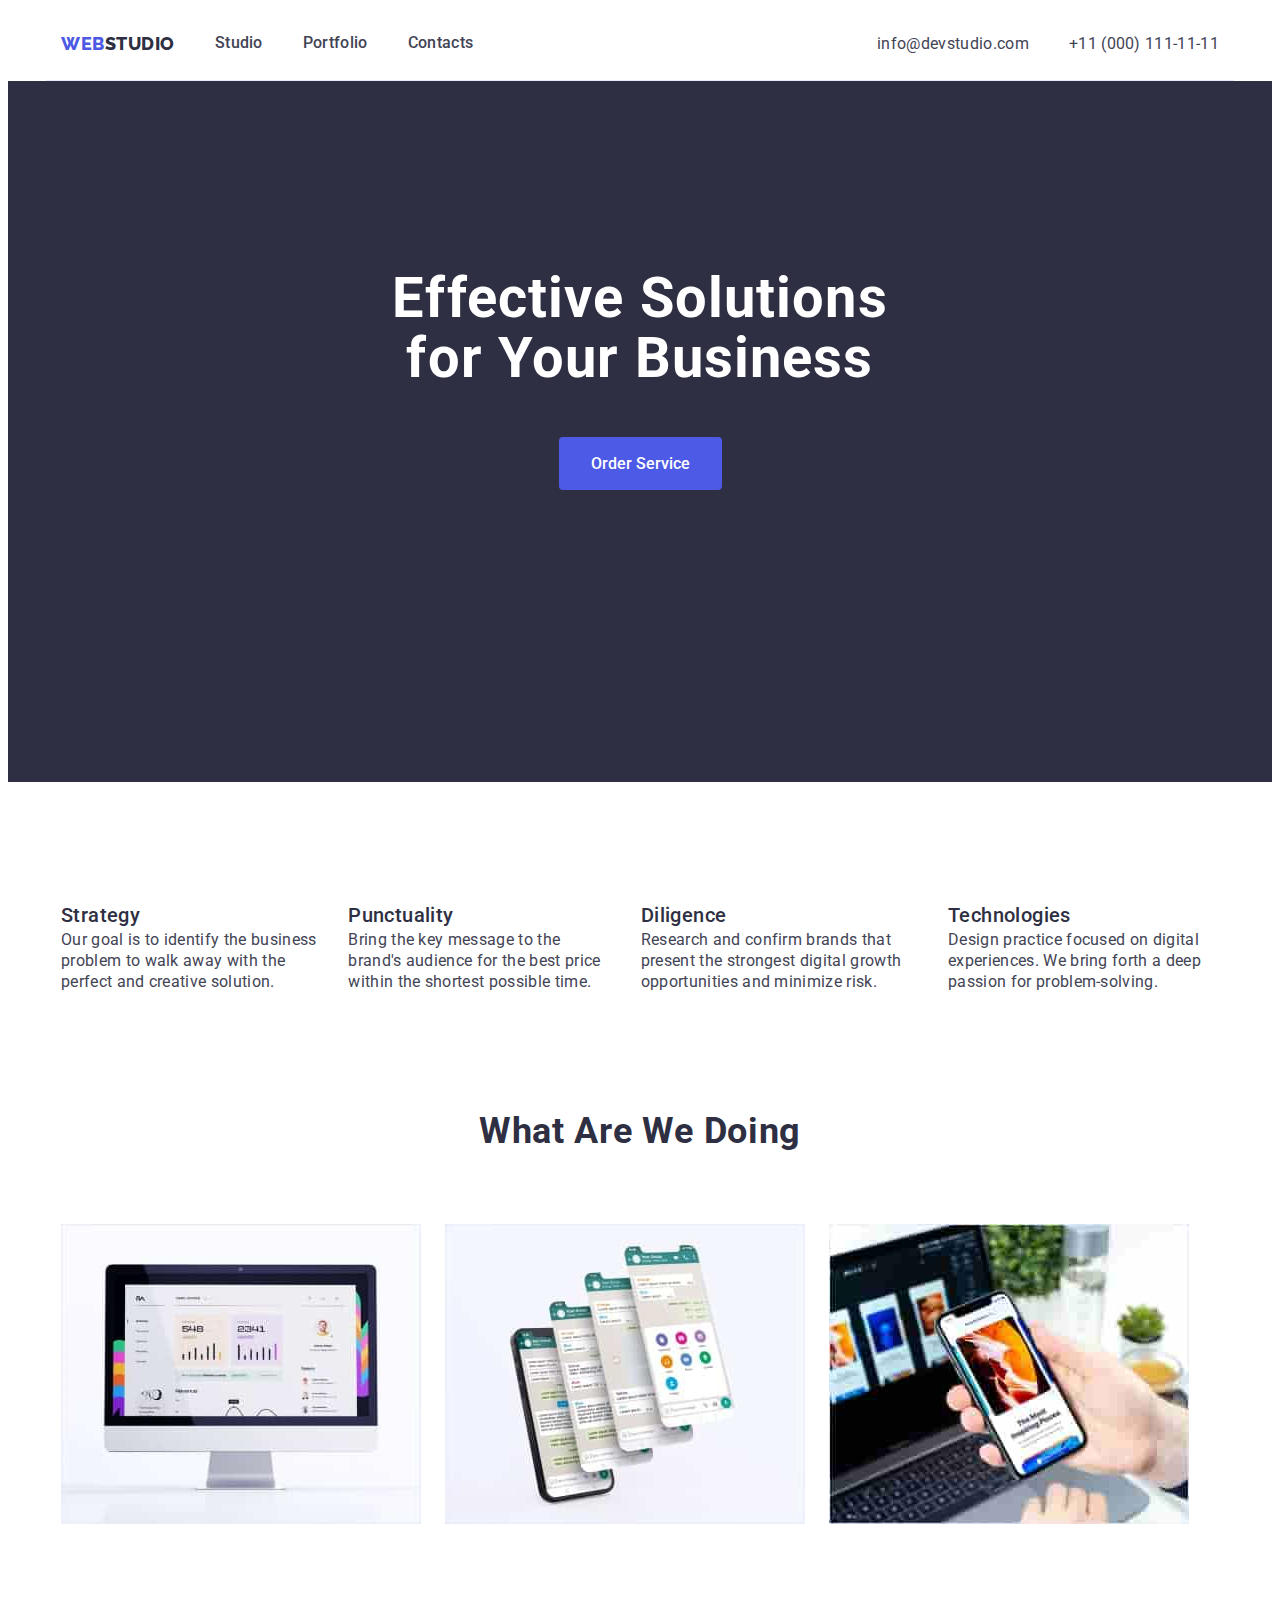
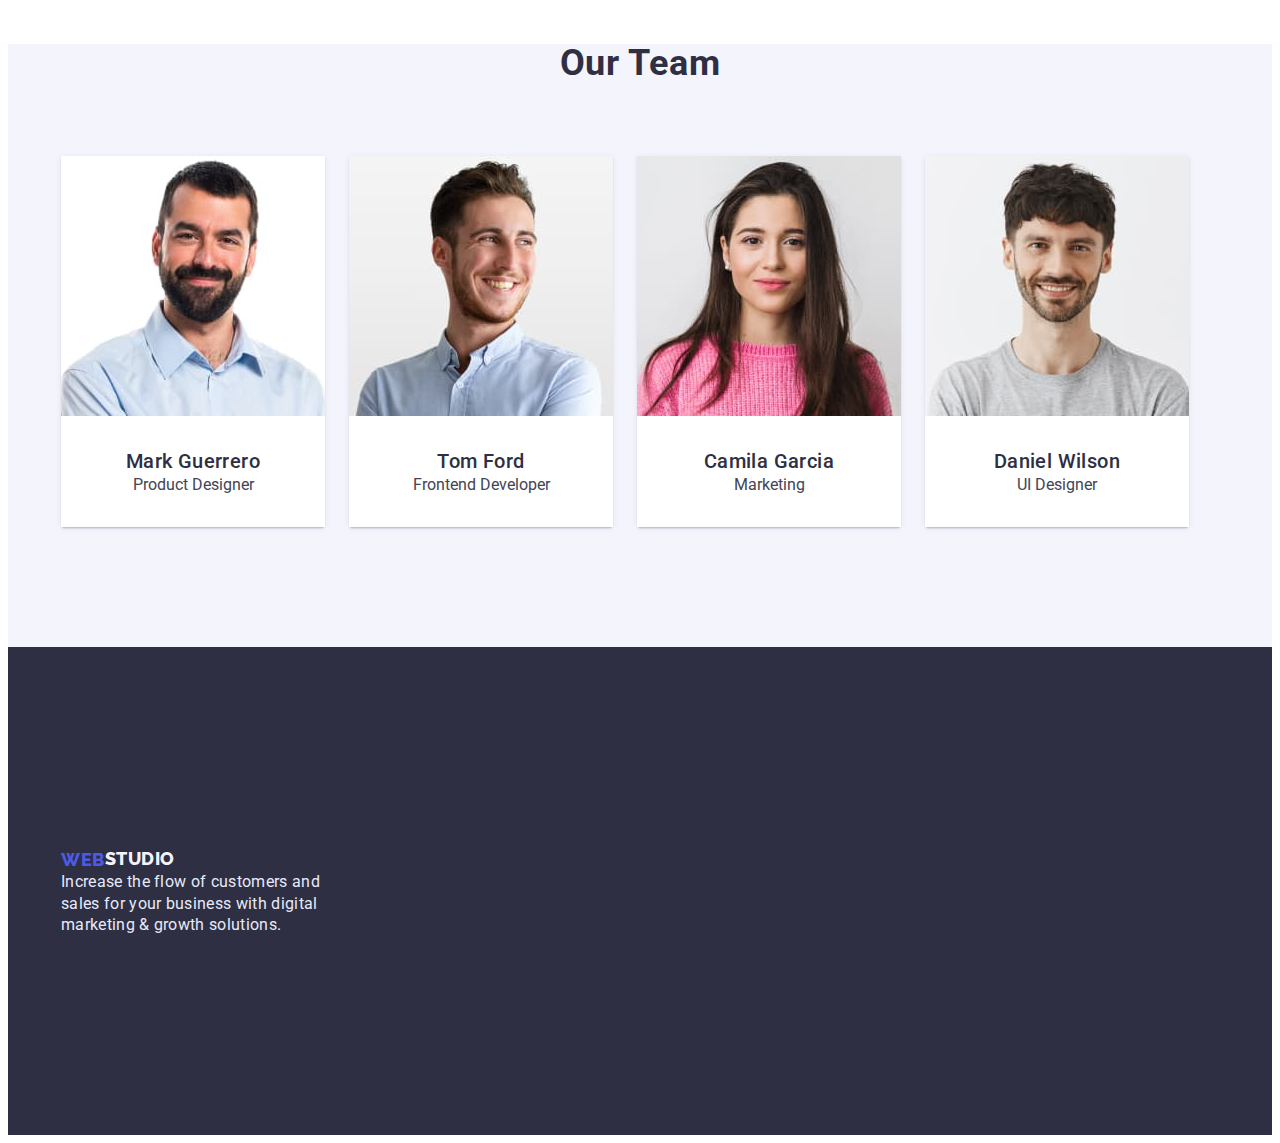
==== commit fb7e62ab: "Lesson 3 commit" ====
--- a/index.html
+++ b/index.html
@@ -39,7 +39,7 @@
             <li><a href="portfolio.html" class="list-text">Contacts</a></li>
           </ul>
         </nav>
-        <address>
+        <address class="address">
           <ul class="auth-nav-link list-markers">
             <li>
               <a href="mailto:info@devstudio.com" class="text-link"
--- a/css/styles.css
+++ b/css/styles.css
@@ -37,38 +37,64 @@
 .auth-nav-link :focus {
   color: var(--iris);
 }
-.button:hover,
-.button:focus {
-  color: var(--navyblue);
+.button-filter :hover,
+.button-filter :focus {
+  color: var(--white);
+  background: #404bbf;
 }
 .section-one {
   background: var(--navyblue);
-  padding: 188px 0;
+  padding-top: 188px;
+  padding-bottom: 292px;
+}
+.address {
+  margin-left: auto;
 }
 .section-two {
   padding-top: 120px;
+  padding-bottom: 120px;
 }
 .section-three {
-  padding-top: 120px;
+  padding-bottom: 120px;
 }
 .section-four {
   background: var(--cloud);
-  padding-top: 120px;
-  margin-top: 120px;
-  box-sizing: border-box;
 }
 .section-img {
   display: flex;
   gap: 24px;
   flex-wrap: wrap;
-  margin-top: 24px;
+  margin-top: 72px;
+  padding-bottom: 120px;
+}
+.section-portfolio {
+  padding-top: 96px;
+  padding-bottom: 120px;
+}
+.text {
+  background: #ffffff;
+  border: 1px solid #e7e9fc;
+  padding-top: 32px;
+  padding-bottom: 32px;
+  border-top: none;
+  text-decoration: none;
+}
+.list-professions {
+  display: flex;
+  gap: 24px;
+}
+.professions {
+  box-shadow: 0px 1px 6px rgba(46, 47, 66, 0.08),
+    0px 1px 1px rgba(46, 47, 66, 0.16), 0px 2px 1px rgba(46, 47, 66, 0.08);
+  border-radius: 0px 0px 4px 4px;
 }
 .list-markers {
   list-style-type: none;
 }
 .footer {
   background: var(--navyblue);
-  margin-top: 120px;
+  padding-top: 100px;
+  padding-bottom: 100px;
 }
 .logo-primary-link {
   color: var(--cloud);
@@ -92,11 +118,11 @@
 header .conteanir {
   display: flex;
   align-items: center;
-  gap: 350px;
+  border-bottom: 1px solid #e7e9fc;
 }
 footer .conteanir {
-  padding: 188px;
-  margin-right: 156px;
+  padding-top: 100px;
+  padding-bottom: 100px;
 }
 .site-nav {
   display: flex;
@@ -131,29 +157,19 @@
   text-decoration: none;
 }
 .site-nav-link {
-  font-style: normal;
   font-weight: 500;
   font-size: 20px;
   line-height: 1.33;
-  letter-spacing: 0.02em;
-  font-family: inherit;
-  color: var(--navyblue);
   display: flex;
   text-align: center;
   gap: 40px;
 }
 .auth-nav-link {
-  font-style: normal;
-  font-weight: 500;
-  font-size: 16px;
-  line-height: 1.33;
-  letter-spacing: 0.02em;
-  font-family: inherit;
-  color: var(--slate);
-  display: flex;
-  text-align: center;
+  font-weight: 500;
+  font-size: 16px;
+  line-height: 1.33;
+  display: flex;
   gap: 40px;
-  margin-left: auto;
 }
 .text-link {
   font-family: inherit;
@@ -166,23 +182,17 @@
   text-decoration: none;
 }
 .list-title-one {
-  font-family: inherit;
-  font-style: normal;
   font-weight: 700;
   font-size: 56px;
   line-height: 1.07;
   letter-spacing: 0.02em;
   color: var(--white);
   text-align: center;
-  justify-content: center;
   width: 496px;
-  display: flex;
   margin: 0px auto;
   margin-bottom: 48px;
 }
 .title-What {
-  font-style: normal;
-  font-family: inherit;
   font-weight: 700;
   font-size: 36px;
   line-height: 1.1;
@@ -190,9 +200,7 @@
   text-transform: capitalize;
   color: var(--navyblue);
   text-align: center;
-  letter-spacing: 0.02em;
-  text-transform: capitalize;
-  margin-top: 120px;
+  margin-bottom: 72px;
 }
 .photo-one {
   flex-grow: 0;
@@ -201,78 +209,61 @@
   margin-top: 72px;
 }
 .title-Our {
-  font-style: normal;
-  font-family: inherit;
   font-weight: 700;
   font-size: 36px;
   line-height: 1.1;
   letter-spacing: 0.02em;
-  text-transform: capitalize;
-  color: var(--navyblue);
-  text-align: center;
-  letter-spacing: 0.02em;
-  text-transform: capitalize;
-  padding: 72px;
+  color: var(--navyblue);
+  text-align: center;
 }
 .list-title-our-team {
-  font-family: inherit;
-  font-style: normal;
   font-weight: 500;
   font-size: 20px;
   line-height: 1.33;
   letter-spacing: 0.02em;
+  text-align: center;
+  color: var(--navyblue);
+  background: var(--white);
+  padding-top: 32px;
+}
+.list-text-our-team {
+  font-weight: 400;
+  font-size: 16px;
+  line-height: 1.33;
+  color: var(--slate);
   display: flex;
   justify-content: center;
-  text-align: center;
-  color: var(--navyblue);
   background: var(--white);
   padding: 0px 0px 32px;
 }
-.list-text-our-team {
-  font-family: inherit;
-  font-style: normal;
-  font-weight: 400;
-  font-size: 16px;
-  line-height: 1.33;
-  color: var(--slate);
-  display: flex;
+.button-filter {
+  align-items: flex-start;
   justify-content: center;
-  background: var(--white);
-  padding: 0px 0px 32px;
-}
-.professions{
-  box-shadow: 0px 1px 6px rgba(46, 47, 66, 0.08),
-  0px 1px 1px rgba(46, 47, 66, 0.16), 0px 2px 1px rgba(46, 47, 66, 0.08);
-border-radius: 0px 0px 4px 4px;
-}
-.button {
-  font-family: inherit;
+  display: flex;
+  flex-direction: row;
+  justify-content: center;
+  align-items: center;
+  padding: 12px 24px;
+  border-radius: 4px;
+  flex: none;
+  order: 1;
+  flex-grow: 0;
+  gap: 24px;
+}
+.button-text {
+  font-family: "Roboto";
   font-style: normal;
   font-weight: 500;
   font-size: 16px;
   line-height: 24px;
   display: flex;
   align-items: center;
+  text-align: center;
   letter-spacing: 0.04em;
-  color: var(--iris);
+  color: #4d5ae5;
   flex: none;
-  border: 1px solid var(--cornflower);
-  background: var(--cloud);
-  display: flex;
-  align-items: flex-start;
-}
-.button-filter {
-  font-family: inherit;
-  font-style: normal;
-  font-weight: 500;
-  font-size: 16px;
-  line-height: 24px;
-  display: flex;
-  color: var(--iris);
-  padding: 12px 24px;
-  justify-content: center;
-  margin-top: 96px;
-  margin-bottom: 72px;
+  order: 0;
+  flex-grow: 0;
 }
 .visually-hidden {
   position: absolute;
@@ -287,20 +278,18 @@
 }
 .button-one {
   font-family: "Roboto";
-  font-size: 16px;
-  line-height: 1.33;
-  display: flex;
+  font-weight: 500;
+  font-size: 16px;
+  line-height: 1.33;
   padding: 16px 32px;
   color: var(--white);
   background: var(--iris);
-  box-shadow: 0px 4px 4px rgba(0, 0, 0, 0.15);
   margin: 0 auto;
   display: block;
   border-radius: 4px;
+  border: none;
 }
 .list-title-studio {
-  font-family: inherit;
-  font-style: normal;
   font-weight: 500;
   font-size: 20px;
   line-height: 1.33;
@@ -308,17 +297,11 @@
   letter-spacing: 0.02em;
 }
 .list-text-studio {
-  font-family: inherit;
-  font-style: normal;
   font-weight: 400;
   font-size: 16px;
   line-height: 1.33;
   letter-spacing: 0.02em;
   color: var(--slate);
-}
-.list-professions {
-  display: flex;
-  gap: 24px;
 }
 .list-title {
   font-family: inherit;
@@ -330,6 +313,8 @@
   color: var(--navyblue);
   letter-spacing: 0.02em;
   flex-basis: calc((100% - 48px) / 3);
+  padding-top: 32px;
+  background: var(--white);
 }
 .list-text {
   font-family: inherit;
@@ -340,14 +325,11 @@
   letter-spacing: 0.02em;
   color: var(--slate);
   text-decoration: none;
-  padding: 0px 0px 48px;
   flex-basis: calc((100% - 48px) / 3);
+  background: var(--white);
+  display: block;
 }
 .text-footer {
-  font-family: inherit;
-  font-style: normal;
-  font-weight: 400;
-  font-size: 16px;
   line-height: 1.33;
   letter-spacing: 0.02em;
   color: var(--cornflower);
